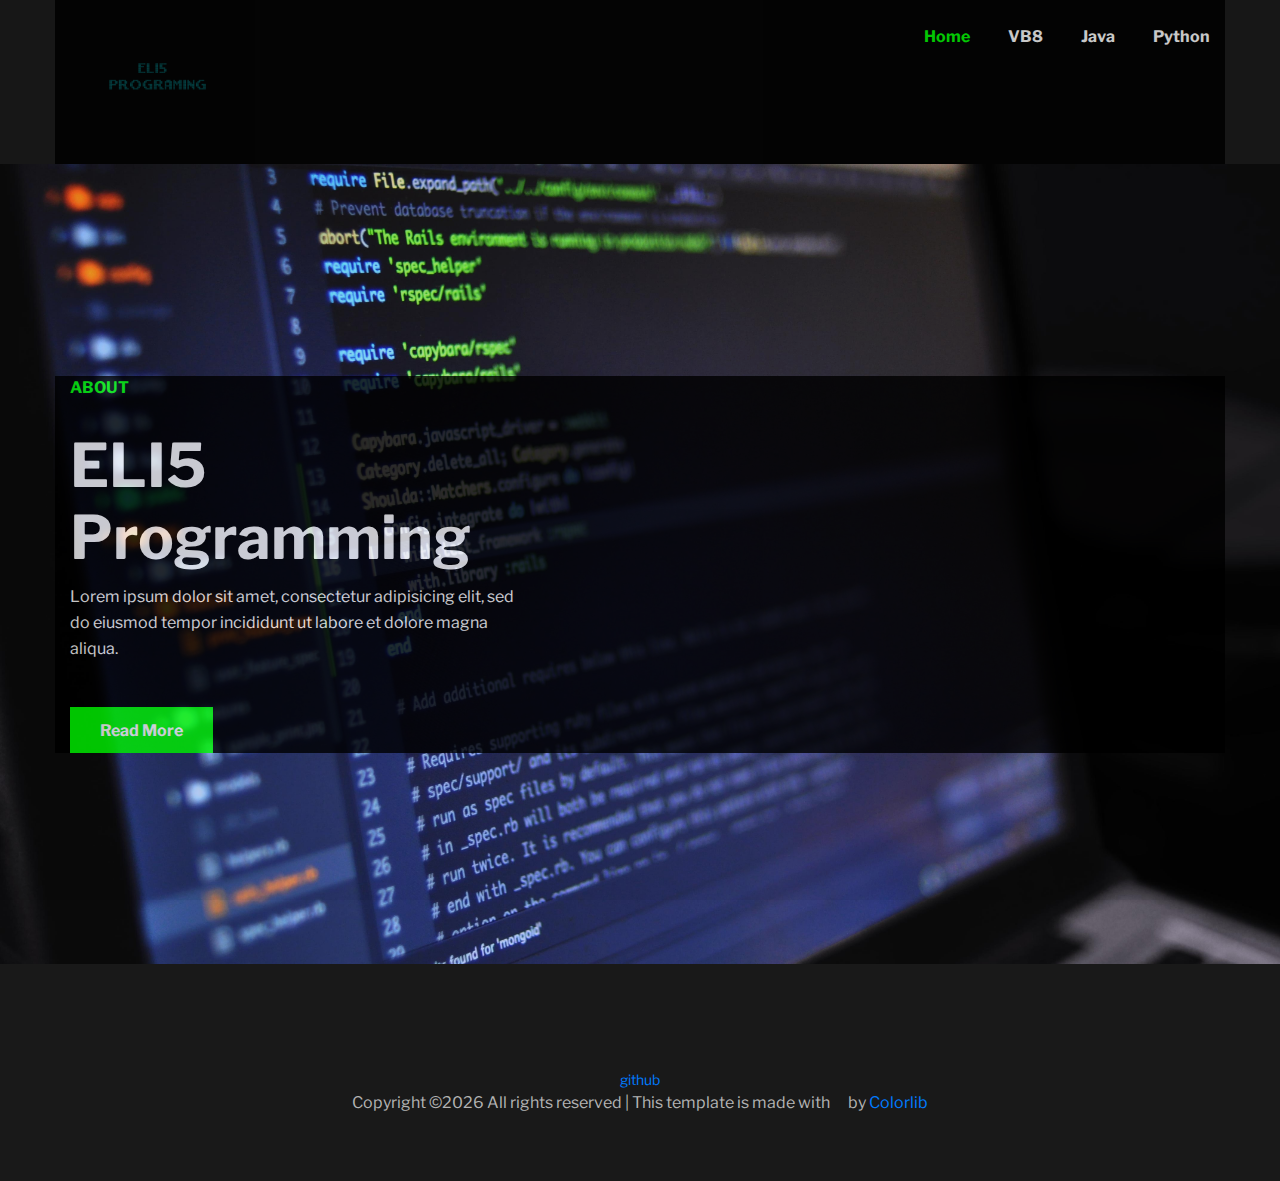
==== index.html @ 592e8115 "Removed extra code, adjusted text and styling..." ====
<!DOCTYPE html>
<html lang="zxx">

<head>
    <meta charset="UTF-8">
    <meta name="description" content="Hazze Template">
    <meta name="keywords" content="Hazze, unica, creative, html">
    <meta name="viewport" content="width=device-width, initial-scale=1.0">
    <meta http-equiv="X-UA-Compatible" content="ie=edge">
    <title>eli5programming | Home</title>

    <!-- Google Font -->
    <link href="https://fonts.googleapis.com/css?family=Libre+Franklin:400,500,600,700,800,900&display=swap"
        rel="stylesheet">

    <!-- Css Styles -->
    <link rel="stylesheet" href="css/bootstrap.min.css" type="text/css">
    <link rel="stylesheet" href="css/font-awesome.min.css" type="text/css">
    <link rel="stylesheet" href="css/themify-icons.css" type="text/css">
    <link rel="stylesheet" href="css/owl.carousel.min.css" type="text/css">
    <link rel="stylesheet" href="css/magnific-popup.css" type="text/css">
    <link rel="stylesheet" href="css/slicknav.min.css" type="text/css">
    <link rel="stylesheet" href="css/style.css" type="text/css">
</head>

<body>
    <!-- Page Preloder -->
    <div id="preloder">
        <div class="loader"></div>
    </div>

    <!-- Header Section Begin -->
    <header class="header-section">
        <div class="container">
            <div class="row">
                <div class="col-lg-2 col-md-2">
                    <div class="logo">
                        <a href="#">
                            <img src="images/logo.png" alt="">
                        </a>
                    </div>
                </div>
                <div class="col-lg-10 col-md-10">
                    <div class="main-menu mobile-menu">
                        <ul>
                            <li class="active"><a href="./index.html">Home</a></li>
                            <li><a href="#">VB8</a></li>
                            <li><a href="#">Java</a></li>
                            <li><a href="#">Python</a>
                            </li>
                        </ul>
                    </div>
                </div>
            </div>
            <div id="mobile-menu-wrap"></div>
        </div>
    </header>
    <!-- Header End -->

    <!-- Hero Section Begin -->
    <section class="hero-section set-bg" data-setbg="images/ruby.jpg">
        <div class="container">
            <div class="row">
                <div class="col-lg-5">
                    <div class="hs-text">
                        <span>About</span>
                        <h2>ELI5 Programming</h2>
                        <p>Lorem ipsum dolor sit amet, consectetur adipisicing elit, sed do eiusmod tempor incididunt ut
                            labore et dolore magna aliqua.</p>
                        <a href="https://github.com/AndrewGrim/eli5programming/blob/master/README.md" class="primary-btn">Read More</a>
                    </div>
                </div>
            </div>
        </div>
    </section>
    <!-- Hero Section End -->

    <!-- Footer Section Begin -->
    <section class="footer-section">
        
        <div class="copyright-text">
            <a href="https://www.github.com/AndrewGrim/eli5programming">github</a>
            <p>
                Copyright &copy;<script>document.write(new Date().getFullYear());</script> All rights reserved | This template is made with <i class="ti-heart" aria-hidden="true"></i> by <a href="https://colorlib.com" target="_blank">Colorlib</a>
            </p>
        </div>
    </section>
    <!-- Footer Section End -->

    <!-- Js Plugins -->
    <script src="js/jquery-3.3.1.min.js"></script>
    <script src="js/bootstrap.min.js"></script>
    <script src="js/jquery.magnific-popup.min.js"></script>
    <script src="js/mixitup.min.js"></script>
    <script src="js/jquery.slicknav.js"></script>
    <script src="js/owl.carousel.min.js"></script>
    <script src="js/main.js"></script>
</body>

</html>
---- css/themify-icons.css ----
@font-face {
	font-family: 'themify';
	src:url('../fonts/themify.eot?-fvbane');
	src:url('../fonts/themify.eot?#iefix-fvbane') format('embedded-opentype'),
		url('../fonts/themify.woff?-fvbane') format('woff'),
		url('../fonts/themify.ttf?-fvbane') format('truetype'),
		url('../fonts/themify.svg?-fvbane#themify') format('svg');
	font-weight: normal;
	font-style: normal;
}

[class^="ti-"], [class*=" ti-"] {
	font-family: 'themify';
	speak: none;
	font-style: normal;
	font-weight: normal;
	font-variant: normal;
	text-transform: none;
	line-height: 1;

	/* Better Font Rendering =========== */
	-webkit-font-smoothing: antialiased;
	-moz-osx-font-smoothing: grayscale;
}

.ti-wand:before {
	content: "\e600";
}
.ti-volume:before {
	content: "\e601";
}
.ti-user:before {
	content: "\e602";
}
.ti-unlock:before {
	content: "\e603";
}
.ti-unlink:before {
	content: "\e604";
}
.ti-trash:before {
	content: "\e605";
}
.ti-thought:before {
	content: "\e606";
}
.ti-target:before {
	content: "\e607";
}
.ti-tag:before {
	content: "\e608";
}
.ti-tablet:before {
	content: "\e609";
}
.ti-star:before {
	content: "\e60a";
}
.ti-spray:before {
	content: "\e60b";
}
.ti-signal:before {
	content: "\e60c";
}
.ti-shopping-cart:before {
	content: "\e60d";
}
.ti-shopping-cart-full:before {
	content: "\e60e";
}
.ti-settings:before {
	content: "\e60f";
}
.ti-search:before {
	content: "\e610";
}
.ti-zoom-in:before {
	content: "\e611";
}
.ti-zoom-out:before {
	content: "\e612";
}
.ti-cut:before {
	content: "\e613";
}
.ti-ruler:before {
	content: "\e614";
}
.ti-ruler-pencil:before {
	content: "\e615";
}
.ti-ruler-alt:before {
	content: "\e616";
}
.ti-bookmark:before {
	content: "\e617";
}
.ti-bookmark-alt:before {
	content: "\e618";
}
.ti-reload:before {
	content: "\e619";
}
.ti-plus:before {
	content: "\e61a";
}
.ti-pin:before {
	content: "\e61b";
}
.ti-pencil:before {
	content: "\e61c";
}
.ti-pencil-alt:before {
	content: "\e61d";
}
.ti-paint-roller:before {
	content: "\e61e";
}
.ti-paint-bucket:before {
	content: "\e61f";
}
.ti-na:before {
	content: "\e620";
}
.ti-mobile:before {
	content: "\e621";
}
.ti-minus:before {
	content: "\e622";
}
.ti-medall:before {
	content: "\e623";
}
.ti-medall-alt:before {
	content: "\e624";
}
.ti-marker:before {
	content: "\e625";
}
.ti-marker-alt:before {
	content: "\e626";
}
.ti-arrow-up:before {
	content: "\e627";
}
.ti-arrow-right:before {
	content: "\e628";
}
.ti-arrow-left:before {
	content: "\e629";
}
.ti-arrow-down:before {
	content: "\e62a";
}
.ti-lock:before {
	content: "\e62b";
}
.ti-location-arrow:before {
	content: "\e62c";
}
.ti-link:before {
	content: "\e62d";
}
.ti-layout:before {
	content: "\e62e";
}
.ti-layers:before {
	content: "\e62f";
}
.ti-layers-alt:before {
	content: "\e630";
}
.ti-key:before {
	content: "\e631";
}
.ti-import:before {
	content: "\e632";
}
.ti-image:before {
	content: "\e633";
}
.ti-heart:before {
	content: "\e634";
}
.ti-heart-broken:before {
	content: "\e635";
}
.ti-hand-stop:before {
	content: "\e636";
}
.ti-hand-open:before {
	content: "\e637";
}
.ti-hand-drag:before {
	content: "\e638";
}
.ti-folder:before {
	content: "\e639";
}
.ti-flag:before {
	content: "\e63a";
}
.ti-flag-alt:before {
	content: "\e63b";
}
.ti-flag-alt-2:before {
	content: "\e63c";
}
.ti-eye:before {
	content: "\e63d";
}
.ti-export:before {
	content: "\e63e";
}
.ti-exchange-vertical:before {
	content: "\e63f";
}
.ti-desktop:before {
	content: "\e640";
}
.ti-cup:before {
	content: "\e641";
}
.ti-crown:before {
	content: "\e642";
}
.ti-comments:before {
	content: "\e643";
}
.ti-comment:before {
	content: "\e644";
}
.ti-comment-alt:before {
	content: "\e645";
}
.ti-close:before {
	content: "\e646";
}
.ti-clip:before {
	content: "\e647";
}
.ti-angle-up:before {
	content: "\e648";
}
.ti-angle-right:before {
	content: "\e649";
}
.ti-angle-left:before {
	content: "\e64a";
}
.ti-angle-down:before {
	content: "\e64b";
}
.ti-check:before {
	content: "\e64c";
}
.ti-check-box:before {
	content: "\e64d";
}
.ti-camera:before {
	content: "\e64e";
}
.ti-announcement:before {
	content: "\e64f";
}
.ti-brush:before {
	content: "\e650";
}
.ti-briefcase:before {
	content: "\e651";
}
.ti-bolt:before {
	content: "\e652";
}
.ti-bolt-alt:before {
	content: "\e653";
}
.ti-blackboard:before {
	content: "\e654";
}
.ti-bag:before {
	content: "\e655";
}
.ti-move:before {
	content: "\e656";
}
.ti-arrows-vertical:before {
	content: "\e657";
}
.ti-arrows-horizontal:before {
	content: "\e658";
}
.ti-fullscreen:before {
	content: "\e659";
}
.ti-arrow-top-right:before {
	content: "\e65a";
}
.ti-arrow-top-left:before {
	content: "\e65b";
}
.ti-arrow-circle-up:before {
	content: "\e65c";
}
.ti-arrow-circle-right:before {
	content: "\e65d";
}
.ti-arrow-circle-left:before {
	content: "\e65e";
}
.ti-arrow-circle-down:before {
	content: "\e65f";
}
.ti-angle-double-up:before {
	content: "\e660";
}
.ti-angle-double-right:before {
	content: "\e661";
}
.ti-angle-double-left:before {
	content: "\e662";
}
.ti-angle-double-down:before {
	content: "\e663";
}
.ti-zip:before {
	content: "\e664";
}
.ti-world:before {
	content: "\e665";
}
.ti-wheelchair:before {
	content: "\e666";
}
.ti-view-list:before {
	content: "\e667";
}
.ti-view-list-alt:before {
	content: "\e668";
}
.ti-view-grid:before {
	content: "\e669";
}
.ti-uppercase:before {
	content: "\e66a";
}
.ti-upload:before {
	content: "\e66b";
}
.ti-underline:before {
	content: "\e66c";
}
.ti-truck:before {
	content: "\e66d";
}
.ti-timer:before {
	content: "\e66e";
}
.ti-ticket:before {
	content: "\e66f";
}
.ti-thumb-up:before {
	content: "\e670";
}
.ti-thumb-down:before {
	content: "\e671";
}
.ti-text:before {
	content: "\e672";
}
.ti-stats-up:before {
	content: "\e673";
}
.ti-stats-down:before {
	content: "\e674";
}
.ti-split-v:before {
	content: "\e675";
}
.ti-split-h:before {
	content: "\e676";
}
.ti-smallcap:before {
	content: "\e677";
}
.ti-shine:before {
	content: "\e678";
}
.ti-shift-right:before {
	content: "\e679";
}
.ti-shift-left:before {
	content: "\e67a";
}
.ti-shield:before {
	content: "\e67b";
}
.ti-notepad:before {
	content: "\e67c";
}
.ti-server:before {
	content: "\e67d";
}
.ti-quote-right:before {
	content: "\e67e";
}
.ti-quote-left:before {
	content: "\e67f";
}
.ti-pulse:before {
	content: "\e680";
}
.ti-printer:before {
	content: "\e681";
}
.ti-power-off:before {
	content: "\e682";
}
.ti-plug:before {
	content: "\e683";
}
.ti-pie-chart:before {
	content: "\e684";
}
.ti-paragraph:before {
	content: "\e685";
}
.ti-panel:before {
	content: "\e686";
}
.ti-package:before {
	content: "\e687";
}
.ti-music:before {
	content: "\e688";
}
.ti-music-alt:before {
	content: "\e689";
}
.ti-mouse:before {
	content: "\e68a";
}
.ti-mouse-alt:before {
	content: "\e68b";
}
.ti-money:before {
	content: "\e68c";
}
.ti-microphone:before {
	content: "\e68d";
}
.ti-menu:before {
	content: "\e68e";
}
.ti-menu-alt:before {
	content: "\e68f";
}
.ti-map:before {
	content: "\e690";
}
.ti-map-alt:before {
	content: "\e691";
}
.ti-loop:before {
	content: "\e692";
}
.ti-location-pin:before {
	content: "\e693";
}
.ti-list:before {
	content: "\e694";
}
.ti-light-bulb:before {
	content: "\e695";
}
.ti-Italic:before {
	content: "\e696";
}
.ti-info:before {
	content: "\e697";
}
.ti-infinite:before {
	content: "\e698";
}
.ti-id-badge:before {
	content: "\e699";
}
.ti-hummer:before {
	content: "\e69a";
}
.ti-home:before {
	content: "\e69b";
}
.ti-help:before {
	content: "\e69c";
}
.ti-headphone:before {
	content: "\e69d";
}
.ti-harddrives:before {
	content: "\e69e";
}
.ti-harddrive:before {
	content: "\e69f";
}
.ti-gift:before {
	content: "\e6a0";
}
.ti-game:before {
	content: "\e6a1";
}
.ti-filter:before {
	content: "\e6a2";
}
.ti-files:before {
	content: "\e6a3";
}
.ti-file:before {
	content: "\e6a4";
}
.ti-eraser:before {
	content: "\e6a5";
}
.ti-envelope:before {
	content: "\e6a6";
}
.ti-download:before {
	content: "\e6a7";
}
.ti-direction:before {
	content: "\e6a8";
}
.ti-direction-alt:before {
	content: "\e6a9";
}
.ti-dashboard:before {
	content: "\e6aa";
}
.ti-control-stop:before {
	content: "\e6ab";
}
.ti-control-shuffle:before {
	content: "\e6ac";
}
.ti-control-play:before {
	content: "\e6ad";
}
.ti-control-pause:before {
	content: "\e6ae";
}
.ti-control-forward:before {
	content: "\e6af";
}
.ti-control-backward:before {
	content: "\e6b0";
}
.ti-cloud:before {
	content: "\e6b1";
}
.ti-cloud-up:before {
	content: "\e6b2";
}
.ti-cloud-down:before {
	content: "\e6b3";
}
.ti-clipboard:before {
	content: "\e6b4";
}
.ti-car:before {
	content: "\e6b5";
}
.ti-calendar:before {
	content: "\e6b6";
}
.ti-book:before {
	content: "\e6b7";
}
.ti-bell:before {
	content: "\e6b8";
}
.ti-basketball:before {
	content: "\e6b9";
}
.ti-bar-chart:before {
	content: "\e6ba";
}
.ti-bar-chart-alt:before {
	content: "\e6bb";
}
.ti-back-right:before {
	content: "\e6bc";
}
.ti-back-left:before {
	content: "\e6bd";
}
.ti-arrows-corner:before {
	content: "\e6be";
}
.ti-archive:before {
	content: "\e6bf";
}
.ti-anchor:before {
	content: "\e6c0";
}
.ti-align-right:before {
	content: "\e6c1";
}
.ti-align-left:before {
	content: "\e6c2";
}
.ti-align-justify:before {
	content: "\e6c3";
}
.ti-align-center:before {
	content: "\e6c4";
}
.ti-alert:before {
	content: "\e6c5";
}
.ti-alarm-clock:before {
	content: "\e6c6";
}
.ti-agenda:before {
	content: "\e6c7";
}
.ti-write:before {
	content: "\e6c8";
}
.ti-window:before {
	content: "\e6c9";
}
.ti-widgetized:before {
	content: "\e6ca";
}
.ti-widget:before {
	content: "\e6cb";
}
.ti-widget-alt:before {
	content: "\e6cc";
}
.ti-wallet:before {
	content: "\e6cd";
}
.ti-video-clapper:before {
	content: "\e6ce";
}
.ti-video-camera:before {
	content: "\e6cf";
}
.ti-vector:before {
	content: "\e6d0";
}
.ti-themify-logo:before {
	content: "\e6d1";
}
.ti-themify-favicon:before {
	content: "\e6d2";
}
.ti-themify-favicon-alt:before {
	content: "\e6d3";
}
.ti-support:before {
	content: "\e6d4";
}
.ti-stamp:before {
	content: "\e6d5";
}
.ti-split-v-alt:before {
	content: "\e6d6";
}
.ti-slice:before {
	content: "\e6d7";
}
.ti-shortcode:before {
	content: "\e6d8";
}
.ti-shift-right-alt:before {
	content: "\e6d9";
}
.ti-shift-left-alt:before {
	content: "\e6da";
}
.ti-ruler-alt-2:before {
	content: "\e6db";
}
.ti-receipt:before {
	content: "\e6dc";
}
.ti-pin2:before {
	content: "\e6dd";
}
.ti-pin-alt:before {
	content: "\e6de";
}
.ti-pencil-alt2:before {
	content: "\e6df";
}
.ti-palette:before {
	content: "\e6e0";
}
.ti-more:before {
	content: "\e6e1";
}
.ti-more-alt:before {
	content: "\e6e2";
}
.ti-microphone-alt:before {
	content: "\e6e3";
}
.ti-magnet:before {
	content: "\e6e4";
}
.ti-line-double:before {
	content: "\e6e5";
}
.ti-line-dotted:before {
	content: "\e6e6";
}
.ti-line-dashed:before {
	content: "\e6e7";
}
.ti-layout-width-full:before {
	content: "\e6e8";
}
.ti-layout-width-default:before {
	content: "\e6e9";
}
.ti-layout-width-default-alt:before {
	content: "\e6ea";
}
.ti-layout-tab:before {
	content: "\e6eb";
}
.ti-layout-tab-window:before {
	content: "\e6ec";
}
.ti-layout-tab-v:before {
	content: "\e6ed";
}
.ti-layout-tab-min:before {
	content: "\e6ee";
}
.ti-layout-slider:before {
	content: "\e6ef";
}
.ti-layout-slider-alt:before {
	content: "\e6f0";
}
.ti-layout-sidebar-right:before {
	content: "\e6f1";
}
.ti-layout-sidebar-none:before {
	content: "\e6f2";
}
.ti-layout-sidebar-left:before {
	content: "\e6f3";
}
.ti-layout-placeholder:before {
	content: "\e6f4";
}
.ti-layout-menu:before {
	content: "\e6f5";
}
.ti-layout-menu-v:before {
	content: "\e6f6";
}
.ti-layout-menu-separated:before {
	content: "\e6f7";
}
.ti-layout-menu-full:before {
	content: "\e6f8";
}
.ti-layout-media-right-alt:before {
	content: "\e6f9";
}
.ti-layout-media-right:before {
	content: "\e6fa";
}
.ti-layout-media-overlay:before {
	content: "\e6fb";
}
.ti-layout-media-overlay-alt:before {
	content: "\e6fc";
}
.ti-layout-media-overlay-alt-2:before {
	content: "\e6fd";
}
.ti-layout-media-left-alt:before {
	content: "\e6fe";
}
.ti-layout-media-left:before {
	content: "\e6ff";
}
.ti-layout-media-center-alt:before {
	content: "\e700";
}
.ti-layout-media-center:before {
	content: "\e701";
}
.ti-layout-list-thumb:before {
	content: "\e702";
}
.ti-layout-list-thumb-alt:before {
	content: "\e703";
}
.ti-layout-list-post:before {
	content: "\e704";
}
.ti-layout-list-large-image:before {
	content: "\e705";
}
.ti-layout-line-solid:before {
	content: "\e706";
}
.ti-layout-grid4:before {
	content: "\e707";
}
.ti-layout-grid3:before {
	content: "\e708";
}
.ti-layout-grid2:before {
	content: "\e709";
}
.ti-layout-grid2-thumb:before {
	content: "\e70a";
}
.ti-layout-cta-right:before {
	content: "\e70b";
}
.ti-layout-cta-left:before {
	content: "\e70c";
}
.ti-layout-cta-center:before {
	content: "\e70d";
}
.ti-layout-cta-btn-right:before {
	content: "\e70e";
}
.ti-layout-cta-btn-left:before {
	content: "\e70f";
}
.ti-layout-column4:before {
	content: "\e710";
}
.ti-layout-column3:before {
	content: "\e711";
}
.ti-layout-column2:before {
	content: "\e712";
}
.ti-layout-accordion-separated:before {
	content: "\e713";
}
.ti-layout-accordion-merged:before {
	content: "\e714";
}
.ti-layout-accordion-list:before {
	content: "\e715";
}
.ti-ink-pen:before {
	content: "\e716";
}
.ti-info-alt:before {
	content: "\e717";
}
.ti-help-alt:before {
	content: "\e718";
}
.ti-headphone-alt:before {
	content: "\e719";
}
.ti-hand-point-up:before {
	content: "\e71a";
}
.ti-hand-point-right:before {
	content: "\e71b";
}
.ti-hand-point-left:before {
	content: "\e71c";
}
.ti-hand-point-down:before {
	content: "\e71d";
}
.ti-gallery:before {
	content: "\e71e";
}
.ti-face-smile:before {
	content: "\e71f";
}
.ti-face-sad:before {
	content: "\e720";
}
.ti-credit-card:before {
	content: "\e721";
}
.ti-control-skip-forward:before {
	content: "\e722";
}
.ti-control-skip-backward:before {
	content: "\e723";
}
.ti-control-record:before {
	content: "\e724";
}
.ti-control-eject:before {
	content: "\e725";
}
.ti-comments-smiley:before {
	content: "\e726";
}
.ti-brush-alt:before {
	content: "\e727";
}
.ti-youtube:before {
	content: "\e728";
}
.ti-vimeo:before {
	content: "\e729";
}
.ti-twitter:before {
	content: "\e72a";
}
.ti-time:before {
	content: "\e72b";
}
.ti-tumblr:before {
	content: "\e72c";
}
.ti-skype:before {
	content: "\e72d";
}
.ti-share:before {
	content: "\e72e";
}
.ti-share-alt:before {
	content: "\e72f";
}
.ti-rocket:before {
	content: "\e730";
}
.ti-pinterest:before {
	content: "\e731";
}
.ti-new-window:before {
	content: "\e732";
}
.ti-microsoft:before {
	content: "\e733";
}
.ti-list-ol:before {
	content: "\e734";
}
.ti-linkedin:before {
	content: "\e735";
}
.ti-layout-sidebar-2:before {
	content: "\e736";
}
.ti-layout-grid4-alt:before {
	content: "\e737";
}
.ti-layout-grid3-alt:before {
	content: "\e738";
}
.ti-layout-grid2-alt:before {
	content: "\e739";
}
.ti-layout-column4-alt:before {
	content: "\e73a";
}
.ti-layout-column3-alt:before {
	content: "\e73b";
}
.ti-layout-column2-alt:before {
	content: "\e73c";
}
.ti-instagram:before {
	content: "\e73d";
}
.ti-google:before {
	content: "\e73e";
}
.ti-github:before {
	content: "\e73f";
}
.ti-flickr:before {
	content: "\e740";
}
.ti-facebook:before {
	content: "\e741";
}
.ti-dropbox:before {
	content: "\e742";
}
.ti-dribbble:before {
	content: "\e743";
}
.ti-apple:before {
	content: "\e744";
}
.ti-android:before {
	content: "\e745";
}
.ti-save:before {
	content: "\e746";
}
.ti-save-alt:before {
	content: "\e747";
}
.ti-yahoo:before {
	content: "\e748";
}
.ti-wordpress:before {
	content: "\e749";
}
.ti-vimeo-alt:before {
	content: "\e74a";
}
.ti-twitter-alt:before {
	content: "\e74b";
}
.ti-tumblr-alt:before {
	content: "\e74c";
}
.ti-trello:before {
	content: "\e74d";
}
.ti-stack-overflow:before {
	content: "\e74e";
}
.ti-soundcloud:before {
	content: "\e74f";
}
.ti-sharethis:before {
	content: "\e750";
}
.ti-sharethis-alt:before {
	content: "\e751";
}
.ti-reddit:before {
	content: "\e752";
}
.ti-pinterest-alt:before {
	content: "\e753";
}
.ti-microsoft-alt:before {
	content: "\e754";
}
.ti-linux:before {
	content: "\e755";
}
.ti-jsfiddle:before {
	content: "\e756";
}
.ti-joomla:before {
	content: "\e757";
}
.ti-html5:before {
	content: "\e758";
}
.ti-flickr-alt:before {
	content: "\e759";
}
.ti-email:before {
	content: "\e75a";
}
.ti-drupal:before {
	content: "\e75b";
}
.ti-dropbox-alt:before {
	content: "\e75c";
}
.ti-css3:before {
	content: "\e75d";
}
.ti-rss:before {
	content: "\e75e";
}
.ti-rss-alt:before {
	content: "\e75f";
}
---- css/style.css ----
/******************************************************************
  Template Name: Hazze
  Description: Manup Fashion HTML Template
  Author: Colorlib
  Author URI: http://colorlib.com
  Version: 1.0
  Created: Colorlib
******************************************************************/

/*------------------------------------------------------------------
[Table of contents]

1.  Template default CSS
	1.1	Variables
	1.2	Mixins
	1.3	Flexbox
	1.4	Reset
2.  Helper Css
3.  Header Section
4.  Hero Section
5.  Services Section
6.  Portfolio Section
7.  Tetimonial Section
8.  Member Section
9.  Contact
10.  Footer Style

-------------------------------------------------------------------*/

/*----------------------------------------*/

/* Template default CSS
/*----------------------------------------*/

html,
body {
	height: 100%;
	font-family: "Libre Franklin", sans-serif;
	-webkit-font-smoothing: antialiased;
	font-smoothing: antialiased;
}

h1,
h2,
h3,
h4,
h5,
h6 {
	margin: 0;
	color: #111111;
	font-weight: 400;
	font-family: "Libre Franklin", sans-serif;
}

h1 {
	font-size: 70px;
}

h2 {
	font-size: 36px;
}

h3 {
	font-size: 30px;
}

h4 {
	font-size: 24px;
}

h5 {
	font-size: 18px;
}

h6 {
	font-size: 16px;
}

p {
	font-size: 16px;
	font-family: "Libre Franklin", sans-serif;
	color: #b3b3b3;
	font-weight: 400;
	line-height: 26px;
	margin: 0 0 15px 0;
}

img {
	max-width: 100%;
}

input:focus,
select:focus,
button:focus,
textarea:focus {
	outline: none;
}

a:hover,
a:focus {
	text-decoration: none;
	outline: none;
	color: #fff;
}

ul,
ol {
	padding: 0;
	margin: 0;
}

/*---------------------
  Helper CSS
-----------------------*/

.section-title {
	text-align: center;
	margin-bottom: 60px;
}

.section-title span {
	color: #00ff00;
	font-size: 14px;
	font-weight: 700;
	text-transform: uppercase;
	letter-spacing: 2px;
}

.section-title h2 {
	font-size: 45px;
	color: #ffffff;
	font-weight: 700;
	margin-top: 14px;
}

.set-bg {
	background-repeat: no-repeat;
	background-size: cover;
	background-position: top center;
}

.spad {
	padding-top: 100px;
	padding-bottom: 100px;
}

.spad-2 {
	padding-top: 50px;
	padding-bottom: 70px;
}

.text-white h1,
.text-white h2,
.text-white h3,
.text-white h4,
.text-white h5,
.text-white h6,
.text-white p,
.text-white span,
.text-white li,
.text-white a {
	color: #fff;
}

/* buttons */

.primary-btn {
	font-size: 16px;
	color: #ffffff;
	background: #00ff00;
	display: inline-block;
	font-weight: 700;
	padding: 12px 30px 10px;
}

.site-btn {
	font-size: 16px;
	color: #ffffff;
	font-weight: 700;
	padding: 10px 34px;
	display: inline-block;
	background: #00ff00;
	border: 1px solid #00ff00;
}

/* Preloder */

#preloder {
	position: fixed;
	width: 100%;
	height: 100%;
	top: 0;
	left: 0;
	z-index: 999999;
	background: #000;
}

.loader {
	width: 40px;
	height: 40px;
	position: absolute;
	top: 50%;
	left: 50%;
	margin-top: -13px;
	margin-left: -13px;
	border-radius: 60px;
	animation: loader 0.8s linear infinite;
	-webkit-animation: loader 0.8s linear infinite;
}

@keyframes loader {
	0% {
		-webkit-transform: rotate(0deg);
		transform: rotate(0deg);
		border: 4px solid #f44336;
		border-left-color: transparent;
	}
	50% {
		-webkit-transform: rotate(180deg);
		transform: rotate(180deg);
		border: 4px solid #673ab7;
		border-left-color: transparent;
	}
	100% {
		-webkit-transform: rotate(360deg);
		transform: rotate(360deg);
		border: 4px solid #f44336;
		border-left-color: transparent;
	}
}

@-webkit-keyframes loader {
	0% {
		-webkit-transform: rotate(0deg);
		border: 4px solid #f44336;
		border-left-color: transparent;
	}
	50% {
		-webkit-transform: rotate(180deg);
		border: 4px solid #673ab7;
		border-left-color: transparent;
	}
	100% {
		-webkit-transform: rotate(360deg);
		border: 4px solid #f44336;
		border-left-color: transparent;
	}
}

/*---------------------
  Header
-----------------------*/

.header-section {
	background: #191919;
}

.logo {
	padding: 24px 0 30px;
}

.logo a {
	display: inline-block;
}

.main-menu {
	text-align: right;
}

.main-menu ul li {
	display: inline-block;
	list-style: none;
	margin-left: 35px;
	position: relative;
}

.main-menu ul li .dropdown {
	position: absolute;
	width: 180px;
	background: #ffffff;
	z-index: 99;
	left: 0;
	top: 90px;
	opacity: 0;
	visibility: hidden;
	-webkit-transition: all 0.3s;
	-o-transition: all 0.3s;
	transition: all 0.3s;
}

.main-menu ul li .dropdown li {
	display: block;
	margin-right: 0;
	text-align: left;
	margin-left: 0;
}

.main-menu ul li .dropdown li a {
	padding: 8px 20px;
	display: block;
	-webkit-transition: all 0.3s;
	-o-transition: all 0.3s;
	transition: all 0.3s;
	text-transform: capitalize;
	color: #191919;
}

.main-menu ul li .dropdown li a:hover {
	color: #00ff00;
}

.main-menu ul li.active a {
	color: #00ff00;
}

.main-menu ul li:hover>a {
	color: #00ff00;
}

.main-menu ul li:hover .dropdown {
	opacity: 1;
	visibility: visible;
	top: 70px;
}

.main-menu ul li a {
	font-size: 16px;
	color: #ffffff;
	font-weight: 700;
	display: inline-block;
	padding: 25px 0 30px;
	-webkit-transition: all 0.3s;
	-o-transition: all 0.3s;
	transition: all 0.3s;
}

.slicknav_menu {
	display: none;
}

/*---------------------
  Hero
-----------------------*/

.hero-section {
	height: 800px;
	display: -webkit-box;
	display: -ms-flexbox;
	display: flex;
	-webkit-box-align: center;
	-ms-flex-align: center;
	align-items: center;

}


.container {
	opacity: 0.8;
	background-color: #000000;
}

.hs-text span {
	color: #00ff00;
	font-size: 16px;
	font-weight: 700;
	text-transform: uppercase;
}

.hs-text h2 {
	color: #ffffff;
	font-size: 60px;
	font-weight: 700;
	margin-top: 30px;
	margin-bottom: 10px;
}

.hs-text p {
	color: #ffffff;
	margin-bottom: 45px;
}

/*---------------------
  About Us Section
-----------------------*/

.about-us-section {
	background: #191919;
}

.as-pic img {
	min-width: 100%;
}

.as-text {
	padding-top: 30px;
	padding-left: 20px;
}

.as-text.ap-text {
	padding-top: 14px;
}

.as-text .section-title {
	text-align: left;
	margin-bottom: 15px;
}

.as-text p {
	color: #b3b3b3;
}

.as-text p.f-para {
	margin-bottom: 10px;
}

.as-text p.s-para {
	margin-bottom: 37px;
}

.as-text .about-counter .ac-item {
	float: left;
	margin-right: 48px;
	position: relative;
}

.as-text .about-counter .ac-item:after {
	position: absolute;
	right: -20px;
	top: 8px;
	height: 65px;
	width: 1px;
	background: #393939;
	content: "";
}

.as-text .about-counter .ac-item:last-child {
	margin-right: 0;
	padding-right: 0;
}

.as-text .about-counter .ac-item:last-child:after {
	display: none;
}

.as-text .about-counter .ac-item h2 {
	color: #ffffff;
	font-weight: 700;
	margin-bottom: 10px;
}

.as-text .about-counter .ac-item p {
	text-transform: uppercase;
	letter-spacing: 2px;
	margin-bottom: 0;
}

/*---------------------
  Services Section
-----------------------*/

.services-section {
	background: #191919;
	padding-top: 0;
	padding-bottom: 80px;
}

.service-item {
	text-align: center;
	background: #222222;
	padding: 46px 50px 0;
	height: 325px;
	-webkit-transition: all 0.3s;
	-o-transition: all 0.3s;
	transition: all 0.3s;
	margin-bottom: 30px;
}

.service-item:hover {
	border-bottom: 3px solid #00ff00;
}

.service-item h4 {
	font-size: 22px;
	color: #ffffff;
	font-weight: 700;
	margin-top: 33px;
	margin-bottom: 25px;
}

/*---------------------
  Portfolio Section
-----------------------*/

.portfolio-section {
	background: #222222;
	padding-bottom: 0;
}

.portfolio-section .section-title {
	margin-bottom: 100px;
}

.portfolio-item {
	height: 393px;
	margin-left: -15px;
	margin-right: -15px;
	display: -webkit-box;
	display: -ms-flexbox;
	display: flex;
	-webkit-box-align: center;
	-ms-flex-align: center;
	align-items: center;
	-webkit-box-pack: center;
	-ms-flex-pack: center;
	justify-content: center;
	position: relative;
	z-index: 1;
}

.portfolio-item:hover:after {
	opacity: 1;
}

.portfolio-item:hover .pi-hover a.chain-icon {
	opacity: 1;
	visibility: visible;
	left: 0;
}

.portfolio-item:hover .pi-hover a.search-icon {
	opacity: 1;
	visibility: visible;
	right: 0;
}

.portfolio-item:after {
	position: absolute;
	left: 0;
	top: 0;
	width: 100%;
	height: 100%;
	background: rgba(0, 0, 0, 0.1);
	content: "";
	opacity: 0;
	-webkit-transition: all 0.3s;
	-o-transition: all 0.3s;
	transition: all 0.3s;
	z-index: -1;
}

.portfolio-item.large-item {
	height: 786px;
}

.portfolio-item .pi-hover a {
	display: inline-block;
	width: 66px;
	height: 66px;
	background: #00ff00;
	border-radius: 50%;
	text-align: center;
	font-size: 26px;
	color: #ffffff;
	line-height: 66px;
	margin-right: 15px;
}

.portfolio-item .pi-hover a:last-child {
	margin-right: 0;
}

.portfolio-item .pi-hover a.chain-icon {
	-webkit-transition: all 0.3s ease-out;
	-o-transition: all 0.3s ease-out;
	transition: all 0.3s ease-out;
	visibility: hidden;
	opacity: 0;
	position: relative;
	left: -20px;
}

.portfolio-item .pi-hover a.search-icon {
	-webkit-transition: all 0.3s ease-out;
	-o-transition: all 0.3s ease-out;
	transition: all 0.3s ease-out;
	visibility: hidden;
	opacity: 0;
	position: relative;
	right: -20px;
}

/*---------------------
  Counter Section
-----------------------*/

.counter-section {
	background: #191919;
	padding-top: 755px;
	margin-top: -640px;
	padding-bottom: 70px;
}

.counter-text {
	margin-bottom: 40px;
}

.counter-text .section-title {
	text-align: left;
	margin-bottom: 50px;
}

.counter-item {
	margin-bottom: 30px;
	position: relative;
}

.counter-item .ci-number {
	font-size: 48px;
	color: #00ff00;
	font-weight: 700;
	line-height: 50px;
	position: absolute;
	left: 0;
	top: 0;
}

.counter-item .ci-text {
	padding-left: 170px;
}

.counter-item .ci-text h4 {
	font-size: 22px;
	color: #ffffff;
	font-weight: 700;
	margin-bottom: 12px;
}

/*---------------------
  Testimonial Section
-----------------------*/

.testimonial-section {
	background: #191919;
	padding-top: 0;
}

.testimonial-slider {
	margin-left: 0;
}

.testimonial-slider .col-lg-6 {
	max-width: 100%;
}

.testimonial-slider.owl-carousel .owl-dots {
	text-align: center;
	padding-top: 22px;
}

.testimonial-slider.owl-carousel .owl-dots button {
	height: 8px;
	width: 8px;
	background: rgba(255, 255, 255, 0.2);
	border-radius: 50%;
	margin-right: 10px;
}

.testimonial-slider.owl-carousel .owl-dots button:last-child {
	margin-right: 0;
}

.testimonial-slider.owl-carousel .owl-dots button.owl-dot.active {
	width: 27px;
	background: #00ff00;
	border-radius: 50px;
}

.testimonial-item {
	background: #222222;
	padding: 60px 20px 50px 40px;
}

.testimonial-item .ti-pic {
	float: left;
	margin-right: 35px;
}

.testimonial-item .ti-pic img {
	height: 128px;
	width: 128px;
	border-radius: 50%;
}

.testimonial-item .ti-text {
	overflow: hidden;
}

.testimonial-item .ti-text .ti-title {
	margin-bottom: 8px;
}

.testimonial-item .ti-text .ti-title h4 {
	font-size: 22px;
	color: #ffffff;
	font-weight: 700;
	margin-bottom: 4px;
}

.testimonial-item .ti-text .ti-title span {
	font-size: 12px;
	color: #00ff00;
	text-transform: uppercase;
	letter-spacing: 1px;
}

.testimonial-item .ti-text p {
	margin-bottom: 0;
}

/*---------------------
  Call To Section
-----------------------*/

.callto-section {
	padding: 80px 0;
}

.ctc-text {
	text-align: center;
}

.ctc-text h2 {
	font-size: 45px;
	color: #ffffff;
	font-weight: 700;
	margin-bottom: 20px;
}

.ctc-text p {
	color: #ffffff;
	margin-bottom: 45px;
}

.ctc-text .primary-btn.ctc-btn {
	background: #ffffff;
	color: #00ff00;
}

/*---------------------
  Member Section
-----------------------*/

.member-section {
	background: #191919;
	padding-bottom: 80px;
}

.member-section.ap-member {
	padding-top: 0;
}

.member-item {
	height: 435px;
	position: relative;
	margin-bottom: 30px;
}

.member-item:hover .mi-text {
	opacity: 1;
	-webkit-transform: scale(1);
	-ms-transform: scale(1);
	transform: scale(1);
}

.member-item .mi-text {
	text-align: center;
	background: #191919;
	position: absolute;
	left: 20px;
	top: 23px;
	width: calc(100% - 40px);
	height: calc(100% - 46px);
	padding: 50px 20px 60px 20px;
	opacity: 0;
	-webkit-transform: scale(0);
	-ms-transform: scale(0);
	transform: scale(0);
	-webkit-transition: all 0.5s ease-out;
	-o-transition: all 0.5s ease-out;
	transition: all 0.5s ease-out;
}

.member-item .mi-text p {
	margin-bottom: 32px;
}

.member-item .mi-text .mt-title {
	margin-bottom: 20px;
}

.member-item .mi-text .mt-title h4 {
	font-size: 22px;
	color: #ffffff;
	font-weight: 700;
	margin-bottom: 4px;
}

.member-item .mi-text .mt-title span {
	font-size: 12px;
	color: #00ff00;
	text-transform: uppercase;
	letter-spacing: 1px;
}

.member-item .mi-text .mt-social a {
	display: inline-block;
	font-size: 16px;
	color: #ffffff;
	width: 45px;
	height: 45px;
	line-height: 45px;
	text-align: center;
	background: #303030;
	border-radius: 50%;
	margin-right: 3px;
}

.member-item .mi-text .mt-social a:last-child {
	margin-right: 0;
}

/*---------------------
  Footer
-----------------------*/

.footer-section {
	background: #191919;
	padding-top: 80px;
	padding-bottom: 50px;
}

.footer-option {
	margin-bottom: 30px;
}

.footer-option .fo-logo {
	margin-bottom: 30px;
}

.footer-option .fo-logo a {
	display: inline-block;
}

.footer-option ul {
	margin-bottom: 12px;
}

.footer-option ul li {
	list-style: none;
	font-size: 16px;
	color: #b3b3b3;
	line-height: 30px;
}

.footer-option .fo-social a {
	display: inline-block;
	font-size: 16px;
	color: #ffffff;
	width: 41px;
	height: 41px;
	background: #303030;
	border-radius: 50%;
	text-align: center;
	line-height: 41px;
	-webkit-transition: all 0.3s;
	-o-transition: all 0.3s;
	transition: all 0.3s;
	margin-right: 3px;
}

.footer-option .fo-social a:hover {
	background: #00ff00;
}

.footer-widget {
	margin-bottom: 30px;
}

.footer-widget.fw-links {
	padding-left: 35px;
}

.footer-widget h5 {
	font-size: 20px;
	color: #ffffff;
	font-weight: 700;
	margin-bottom: 20px;
}

.footer-widget ul li {
	list-style: none;
}

.footer-widget ul li a {
	font-size: 16px;
	color: #b3b3b3;
	line-height: 36px;
}

.footer-widget p {
	margin-bottom: 18px;
}

.footer-widget .news-form input {
	font-size: 14px;
	height: 46px;
	color: #b3b3b3;
	border: 1px solid #707070;
	padding-left: 25px;
	background: #191919;
	width: 100%;
	margin-bottom: 10px;
}

.footer-widget .news-form input::-webkit-input-placeholder {
	color: #b3b3b3;
}

.footer-widget .news-form input::-moz-placeholder {
	color: #b3b3b3;
}

.footer-widget .news-form input:-ms-input-placeholder {
	color: #b3b3b3;
}

.footer-widget .news-form input::-ms-input-placeholder {
	color: #b3b3b3;
}

.footer-widget .news-form input::placeholder {
	color: #b3b3b3;
}

.footer-widget .news-form button {
	font-size: 16px;
	color: #ffffff;
	font-weight: 700;
	display: block;
	background: #00ff00;
	border: none;
	padding: 12px 0;
	width: 100%;
}

.footer-widget .insta-pic img {
	margin-right: 5px;
	width: calc(33.33% - 5px);
	float: left;
	margin-bottom: 5px;
}

.copyright-text {
	padding-top: 25px;
	color: #b3b3b3;
	text-align: center;
	font-size: 14px;
}

.copyright-text i {
	color: #00ff00;
}

.copyright-text a:hover {
	color: #00ff00;
}

/* ------------------------------ Other Pages Styles ------------------------------ */

/*---------------------
  Breadcrumb
-----------------------*/

.breadcrumb-section {
	background: #2a2a2a;
	padding: 50px 0;
}

.breadcrumb-section.bread-normal {
	border-bottom: 1px solid #191919;
}

.breadcrumb-option {
	line-height: 36px;
}

.breadcrumb-option a {
	display: inline-block;
	color: #b3b3b3;
	margin-right: 24px;
	position: relative;
}

.breadcrumb-option a::after {
	position: absolute;
	right: -15px;
	top: 16px;
	width: 6px;
	height: 6px;
	background: #5c5c5c;
	content: "";
	border-radius: 50%;
}

.breadcrumb-option span {
	color: #5c5c5c;
}

.breadcrumb-text {
	text-align: right;
}

.breadcrumb-text h3 {
	color: #ffffff;
	font-weight: 700;
}

/*---------------------
  Blog Section
-----------------------*/

.blog-section {
	background: #222222;
}

.blog-section.latest-blog {
	padding-bottom: 80px;
}

.blog-section .blog-btn {
	padding-top: 30px;
}

.blog-section .blog-btn .primary-btn {
	background: #ffffff;
	border: 2px solid #00ff00;
}

.blog-item {
	background: #191919;
	margin-bottom: 30px;
	height: 390px;
}

.blog-item.solid-bg {
	background: #00ff00;
	padding: 55px 45px 55px 65px;
}

.blog-item.solid-bg .bi-text {
	padding: 0;
}

.blog-item.solid-bg .bi-text ul li {
	color: #ffffff;
}

.blog-item.solid-bg .bi-text h4 {
	margin-bottom: 12px;
}

.blog-item.solid-bg .bi-text p {
	color: #ffffff;
	margin-bottom: 20px;
}

.blog-item.solid-bg .bi-text .bt-author .ba-text h5 {
	color: #ffffff;
}

.blog-item.solid-bg .bi-text .bt-author .ba-text span {
	color: #ffffff;
}

.blog-item .bi-pic {
	height: 390px;
}

.blog-item .bi-text {
	padding-top: 46px;
	padding-right: 20px;
	padding-bottom: 38px;
}

.blog-item .bi-text ul {
	margin-bottom: 17px;
}

.blog-item .bi-text ul li {
	list-style: none;
	display: inline-block;
	color: #00ff00;
	font-size: 14px;
	margin-right: 8px;
}

.blog-item .bi-text ul li i {
	margin-right: 4px;
}

.blog-item .bi-text h4 {
	margin-bottom: 22px;
}

.blog-item .bi-text h4 a {
	color: #ffffff;
	font-weight: 700;
	line-height: 32px;
}

.blog-item .bi-text p {
	margin-bottom: 42px;
}

.blog-item .bi-text .bt-author .ba-pic {
	float: left;
	margin-right: 12px;
}

.blog-item .bi-text .bt-author .ba-pic img {
	height: 53px;
	width: 50px;
	border-radius: 50%;
}

.blog-item .bi-text .bt-author .ba-text {
	overflow: hidden;
	padding-top: 4px;
}

.blog-item .bi-text .bt-author .ba-text h5 {
	color: #ffffff;
	font-weight: 700;
	margin-bottom: 4px;
}

.blog-item .bi-text .bt-author .ba-text span {
	font-size: 12px;
	color: #00ff00;
	text-transform: uppercase;
	letter-spacing: 1px;
}

/*---------------------
  Blog Details Hero
-----------------------*/

.blog-hero-section {
	padding-top: 130px;
	padding-bottom: 120px;
}

.blog-hero-section .bh-text span {
	font-size: 14px;
	color: #ffffff;
	text-transform: uppercase;
	font-weight: 700;
	background: #00ff00;
	padding: 5px 26px;
}

.blog-hero-section .bh-text h2 {
	font-size: 60px;
	color: #ffffff;
	font-weight: 700;
	line-height: 72px;
	margin-top: 34px;
	margin-bottom: 16px;
}

.blog-hero-section .bh-text ul li {
	font-size: 14px;
	color: #ffffff;
	text-transform: uppercase;
	letter-spacing: 1px;
	margin-right: 45px;
	display: inline-block;
	list-style: none;
	position: relative;
}

.blog-hero-section .bh-text ul li:after {
	position: absolute;
	right: -24px;
	top: 4px;
	width: 1px;
	height: 15px;
	background: #585658;
	content: "";
}

.blog-hero-section .bh-text ul li:last-child {
	margin-right: 0;
}

.blog-hero-section .bh-text ul li:last-child:after {
	display: none;
}

/*---------------------
  Blog Details Section
-----------------------*/

.blog-details-section {
	background: #222222;
}

.bd-text .bd-title {
	margin-bottom: 65px;
}

.bd-text .bd-title p {
	line-height: 30px;
	font-size: 17px;
}

.bd-text .bd-pic {
	margin-bottom: 46px;
}

.bd-text .bd-pic img {
	min-width: 100%;
	margin-bottom: 20px;
}

.bd-text .bd-more-text {
	margin-bottom: 62px;
}

.bd-text .bd-more-text .bm-item {
	margin-bottom: 32px;
}

.bd-text .bd-more-text .bm-item h4 {
	color: #ffffff;
	font-weight: 700;
	margin-bottom: 20px;
}

.bd-text .bd-more-text .bm-item p {
	font-size: 17px;
	line-height: 30px;
}

.bd-text .bd-quote {
	background: #000000;
	padding: 40px 110px 30px 130px;
	position: relative;
	margin-bottom: 60px;
}

.bd-text .bd-quote img {
	position: absolute;
	left: 50px;
	top: 45px;
}

.bd-text .bd-quote p {
	font-size: 24px;
	line-height: 36px;
	margin-bottom: 22px;
}

.bd-text .bd-quote .quote-author h5 {
	color: #b3b3b3;
	margin-bottom: 4px;
}

.bd-text .bd-quote .quote-author span {
	color: #b3b3b3;
	font-size: 14px;
}

.bd-text .bd-last-para {
	margin-bottom: 90px;
}

.bd-text .bd-last-para p {
	font-size: 17px;
	line-height: 30px;
}

.bd-text .tag-share {
	border-top: 1px solid #363636;
	padding-top: 30px;
	overflow: hidden;
	margin-bottom: 70px;
}

.bd-text .tag-share .tags {
	float: left;
}

.bd-text .tag-share .tags a {
	display: inline-block;
	background: #363636;
	font-size: 10px;
	color: #ffffff;
	text-transform: uppercase;
	font-weight: 700;
	letter-spacing: 1px;
	padding: 5px 19px;
	margin-right: 6px;
	-webkit-transition: all 0.3s;
	-o-transition: all 0.3s;
	transition: all 0.3s;
}

.bd-text .tag-share .tags a:hover {
	background: #00ff00;
}

.bd-text .tag-share .social-share {
	text-align: right;
}

.bd-text .tag-share .social-share a {
	font-size: 16px;
	color: #b3b3b3;
	margin-left: 25px;
	-webkit-transition: all 0.3s;
	-o-transition: all 0.3s;
	transition: all 0.3s;
}

.bd-text .tag-share .social-share a:hover {
	color: #00ff00;
}

.bd-text .tag-share .social-share span {
	font-size: 16px;
	color: #b3b3b3;
}

.bd-text .blog-author {
	text-align: center;
	margin-bottom: 56px;
}

.bd-text .blog-author img {
	height: 117px;
	width: 117px;
	border-radius: 50%;
}

.bd-text .blog-author h5 {
	font-size: 20px;
	color: #ffffff;
	font-weight: 700;
	margin-top: 28px;
	margin-bottom: 12px;
}

.bd-text .blog-author p {
	font-size: 17px;
}

.bd-text .blog-author .bt-social a {
	display: inline-block;
	color: #b3b3b3;
	font-size: 14px;
	margin-right: 30px;
	-webkit-transition: all 0.3s;
	-o-transition: all 0.3s;
	transition: all 0.3s;
}

.bd-text .blog-author .bt-social a:hover {
	color: #00ff00;
}

.bd-text .blog-author .bt-social a:last-child {
	margin-right: 0;
}

.bd-text .leave-comment h2 {
	color: #ffffff;
	font-weight: 700;
	margin-bottom: 36px;
}

.comment-form input,
.contact-form input {
	height: 50px;
	width: 100%;
	border: none;
	font-size: 16px;
	color: #b3b3b3;
	padding-left: 20px;
	background: #393939;
	-webkit-transition: all 0.3s;
	-o-transition: all 0.3s;
	transition: all 0.3s;
	margin-bottom: 30px;
}

.comment-form input::-webkit-input-placeholder,
.contact-form input::-webkit-input-placeholder {
	color: #b3b3b3;
}

.comment-form input::-moz-placeholder,
.contact-form input::-moz-placeholder {
	color: #b3b3b3;
}

.comment-form input:-ms-input-placeholder,
.contact-form input:-ms-input-placeholder {
	color: #b3b3b3;
}

.comment-form input::-ms-input-placeholder,
.contact-form input::-ms-input-placeholder {
	color: #b3b3b3;
}

.comment-form input::placeholder,
.contact-form input::placeholder {
	color: #b3b3b3;
}

.comment-form input:focus,
.contact-form input:focus {
	background: #ffffff;
	color: #0d0a27;
}

.comment-form input:focus::-webkit-input-placeholder,
.contact-form input:focus::-webkit-input-placeholder {
	color: #0d0a27;
}

.comment-form input:focus::-moz-placeholder,
.contact-form input:focus::-moz-placeholder {
	color: #0d0a27;
}

.comment-form input:focus:-ms-input-placeholder,
.contact-form input:focus:-ms-input-placeholder {
	color: #0d0a27;
}

.comment-form input:focus::-ms-input-placeholder,
.contact-form input:focus::-ms-input-placeholder {
	color: #0d0a27;
}

.comment-form input:focus::placeholder,
.contact-form input:focus::placeholder {
	color: #0d0a27;
}

.comment-form textarea,
.contact-form textarea {
	width: 100%;
	border: none;
	font-size: 16px;
	color: #b3b3b3;
	padding-left: 20px;
	background: #393939;
	height: 110px;
	padding-top: 12px;
	resize: none;
	-webkit-transition: all 0.3s;
	-o-transition: all 0.3s;
	transition: all 0.3s;
	margin-bottom: 45px;
}

.comment-form textarea::-webkit-input-placeholder,
.contact-form textarea::-webkit-input-placeholder {
	color: #b3b3b3;
}

.comment-form textarea::-moz-placeholder,
.contact-form textarea::-moz-placeholder {
	color: #b3b3b3;
}

.comment-form textarea:-ms-input-placeholder,
.contact-form textarea:-ms-input-placeholder {
	color: #b3b3b3;
}

.comment-form textarea::-ms-input-placeholder,
.contact-form textarea::-ms-input-placeholder {
	color: #b3b3b3;
}

.comment-form textarea::placeholder,
.contact-form textarea::placeholder {
	color: #b3b3b3;
}

.comment-form textarea:focus,
.contact-form textarea:focus {
	background: #ffffff;
	color: #0d0a27;
}

.comment-form textarea:focus::-webkit-input-placeholder,
.contact-form textarea:focus::-webkit-input-placeholder {
	color: #0d0a27;
}

.comment-form textarea:focus::-moz-placeholder,
.contact-form textarea:focus::-moz-placeholder {
	color: #0d0a27;
}

.comment-form textarea:focus:-ms-input-placeholder,
.contact-form textarea:focus:-ms-input-placeholder {
	color: #0d0a27;
}

.comment-form textarea:focus::-ms-input-placeholder,
.contact-form textarea:focus::-ms-input-placeholder {
	color: #0d0a27;
}

.comment-form textarea:focus::placeholder,
.contact-form textarea:focus::placeholder {
	color: #0d0a27;
}

/*---------------------
  Recommend Section
-----------------------*/

.recommend-section {
	background: #222222;
	border-top: 1px solid #393939;
	padding-bottom: 80px;
}

.recommend-section .section-title h2 {
	margin-top: 0;
}

/*---------------------
  Gallery Section
-----------------------*/

.gallery-section {
	background: #222222;
	padding-bottom: 80px;
}

.gallery-section .gallery-controls {
	text-align: center;
	margin-bottom: 55px;
}

.gallery-section .gallery-controls ul li {
	list-style: none;
	display: inline-block;
	font-size: 14px;
	font-weight: 700;
	color: #ffffff;
	letter-spacing: 2px;
	text-transform: uppercase;
	margin-right: 55px;
	cursor: pointer;
}

.gallery-section .gallery-controls ul li.active {
	color: #00ff00;
}

.gallery-section .gallery-controls ul li:last-child {
	margin-right: 0;
}

.gallery-section .gs-item {
	margin-bottom: 30px;
}

.gallery-section .gs-item img {
	min-width: 100%;
}

/*---------------------
  Map
-----------------------*/

.map {
	height: 500px;
}

.map iframe {
	width: 100%;
}

/*---------------------
  Contact
-----------------------*/

.contact-section {
	background: #222222;
}

.contact-text h4 {
	color: #ffffff;
	font-weight: 700;
	margin-bottom: 45px;
}

.contact-text .ct-item {
	overflow: hidden;
	margin-bottom: 15px;
}

.contact-text .ct-item .ci-icon {
	width: 74px;
	height: 74px;
	text-align: center;
	line-height: 90px;
	border-radius: 50%;
	background: #393939;
	float: left;
	margin-right: 26px;
}

.contact-text .ct-item .ci-icon span {
	color: #00ff00;
	font-size: 30px;
}

.contact-text .ct-item .ci-text {
	overflow: hidden;
	margin-top: 8px;
}

.contact-text .ct-item .ci-text ul li {
	list-style: none;
	font-size: 18px;
	color: #ffffff;
}

.contact-text .ct-item .ci-text ul li span {
	display: block;
	color: #b3b3b3;
}

.contact-option h4 {
	color: #ffffff;
	font-weight: 700;
	margin-bottom: 45px;
}

/*-------------------------------- Respinsive Media Styles --------------------------------*/

@media only screen and (min-width: 1600px) {
	.portfolio-section .container {
		max-width: 1570px;
	}
}

@media only screen and (min-width: 1200px) {
	.container {
		max-width: 1170px;
	}
}

/* Medium Device: 1200px */

@media only screen and (min-width: 992px) and (max-width: 1199px) {
	.member-item .mi-text {
		padding: 30px 20px 60px 20px;
	}
	.blog-item .bi-text {
		padding-top: 20px;
		padding-right: 10px;
		padding-bottom: 30px;
	}
	.as-text .about-counter .ac-item {
		margin-right: 12px;
	}
	.as-text .about-counter .ac-item:after {
		right: -7px;
	}
}

@media only screen and (max-width: 991px) {
	.as-text {
		padding-left: 0;
	}
	.blog-item {
		height: auto;
	}
	.blog-item .bi-text {
		padding-left: 30px;
	}
	.footer-widget.fw-links {
		padding-left: 0;
	}
	.contact-option {
		padding-top: 30px;
	}
	.as-text.ap-text {
		padding-top: 30px;
	}
}

/* Large Mobile: 480px */

@media only screen and (max-width: 767px) {
	.main-menu {
		text-align: right;
		display: none;
	}
	.slicknav_btn {
		margin: 0;
		border-radius: 0;
		background-color: #666;
		position: absolute;
		right: 15px;
		top: 20px;
		display: inline-block;
		float: none;
	}
	.slicknav_nav {
		background: #666;
		display: block;
	}
	.slicknav_menu {
		display: block;
		background: transparent;
		padding: 0;
	}
	.header-section .container {
		position: relative;
	}
	.slicknav_nav .slicknav_row,
	.slicknav_nav a {
		padding: 8px 30px;
		margin: 0;
	}
	.slicknav_nav ul {
		margin: 0;
	}
	.slicknav_nav a:hover {
		border-radius: 0;
		background: #00ff00;
		color: #ffffff;
	}
	.slicknav_nav .slicknav_row:hover {
		border-radius: 0;
		background: #00ff00;
		color: #ffffff;
	}
	.breadcrumb-text {
		text-align: left;
	}
	.counter-item .ci-number {
		position: relative;
		margin-bottom: 15px;
	}
	.counter-item .ci-text {
		padding-left: 0;
	}
	.as-text .about-counter .ac-item {
		margin-right: 20px;
	}
	.as-text .about-counter .ac-item:after {
		right: -11px;
	}
	.blog-hero-section .bh-text ul li {
		margin-right: 20px;
	}
	.blog-hero-section .bh-text ul li:after {
		right: -12px;
	}
	.bd-text .tag-share .tags {
		float: none;
		margin-bottom: 30px;
	}
	.bd-text .tag-share .social-share {
		text-align: left;
	}
	.gallery-section .gallery-controls ul li {
		margin-right: 12px;
	}
	.bd-text .bd-quote img {
		position: relative;
		left: 0;
		top: 0;
		margin-bottom: 10px;
	}
	.bd-text .bd-quote {
		padding: 40px;
	}
	.blog-hero-section .bh-text h2 {
		font-size: 40px;
		line-height: normal;
	}
}

/* Small Mobile: 320px */

@media only screen and (max-width: 479px) {
	.blog-hero-section .bh-text h2 {
		font-size: 36px;
		line-height: normal;
	}
	.testimonial-item .ti-pic {
		float: none;
		margin-right: 0;
	}
	.testimonial-item .ti-text {
		overflow: visible;
	}
	.member-item .mi-text {
		padding: 30px 20px 60px 20px;
	}
	.blog-hero-section .bh-text ul li {
		margin-right: 10px;
	}
	.blog-hero-section .bh-text ul li:after {
		display: none;
	}
	.bd-text .tag-share .tags a {
		margin-bottom: 6px;
	}
	.recommend-section .section-title h2 {
		font-size: 35px;
	}
	.blog-item.solid-bg {
		padding: 55px 45px 55px 50px;
	}
	.bd-text .tag-share .social-share a {
		margin-left: 15px;
	}
	.contact-text .ct-item {
		margin-bottom: 30px;
		text-align: center;
	}
	.contact-text .ct-item .ci-icon {
		float: none;
		width: 60px;
		height: 60px;
		line-height: 70px;
		margin: 0 auto;
	}
	.contact-text .ct-item .ci-icon span {
		font-size: 22px;
	}
}
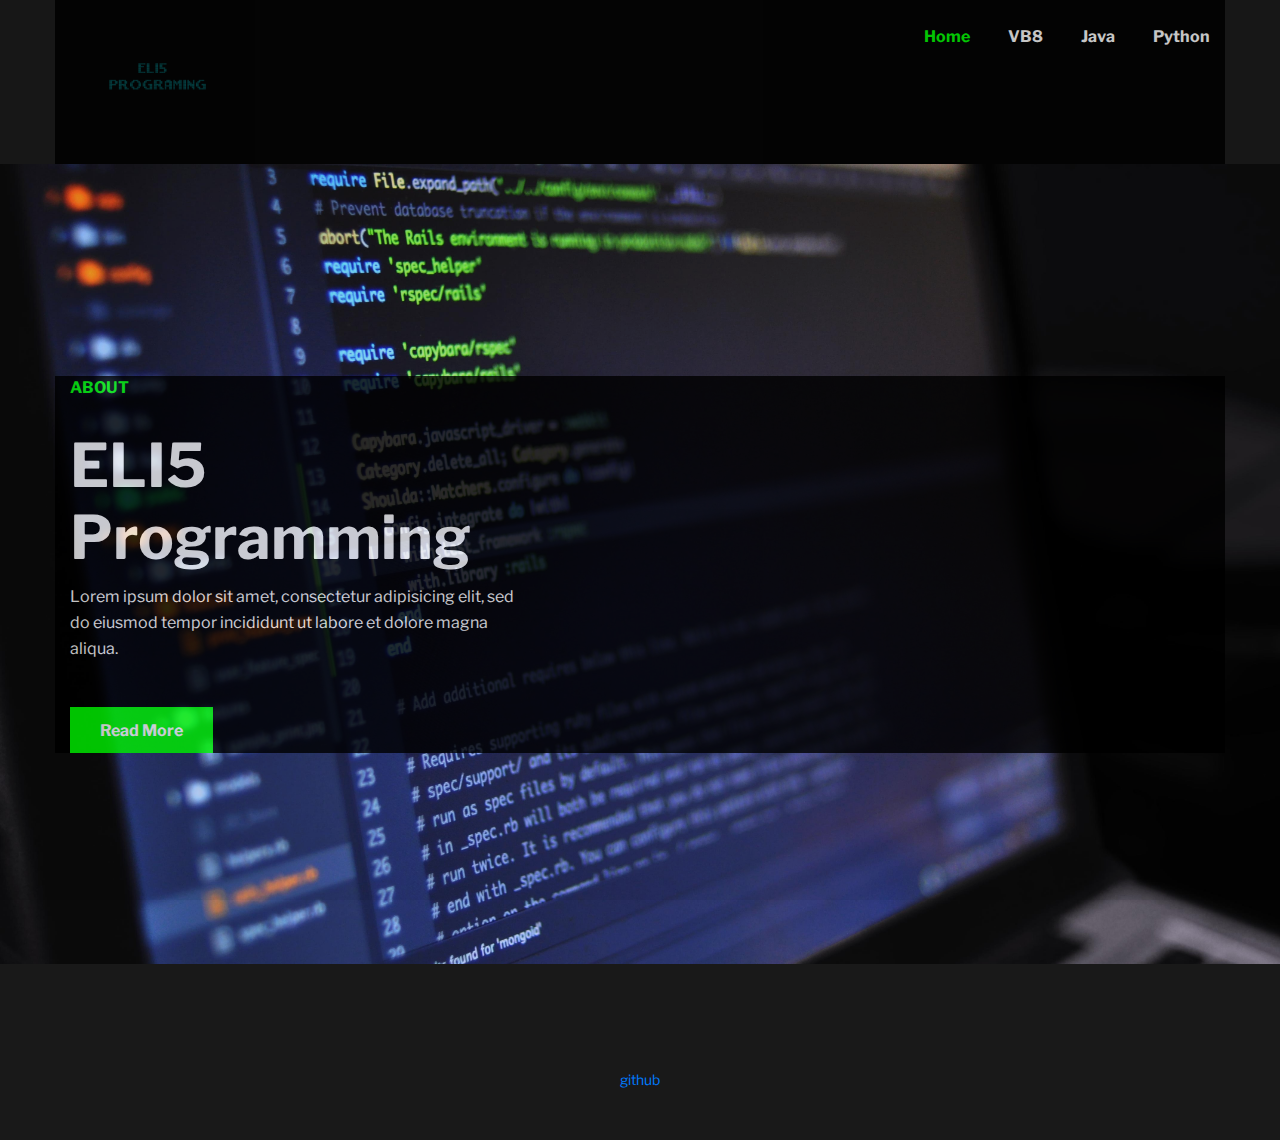
==== commit 39b70319: "Removed copyright notice since its just for college" ====
--- a/index.html
+++ b/index.html
@@ -80,9 +80,6 @@
         
         <div class="copyright-text">
             <a href="https://www.github.com/AndrewGrim/eli5programming">github</a>
-            <p>
-                Copyright &copy;<script>document.write(new Date().getFullYear());</script> All rights reserved | This template is made with <i class="ti-heart" aria-hidden="true"></i> by <a href="https://colorlib.com" target="_blank">Colorlib</a>
-            </p>
         </div>
     </section>
     <!-- Footer Section End -->
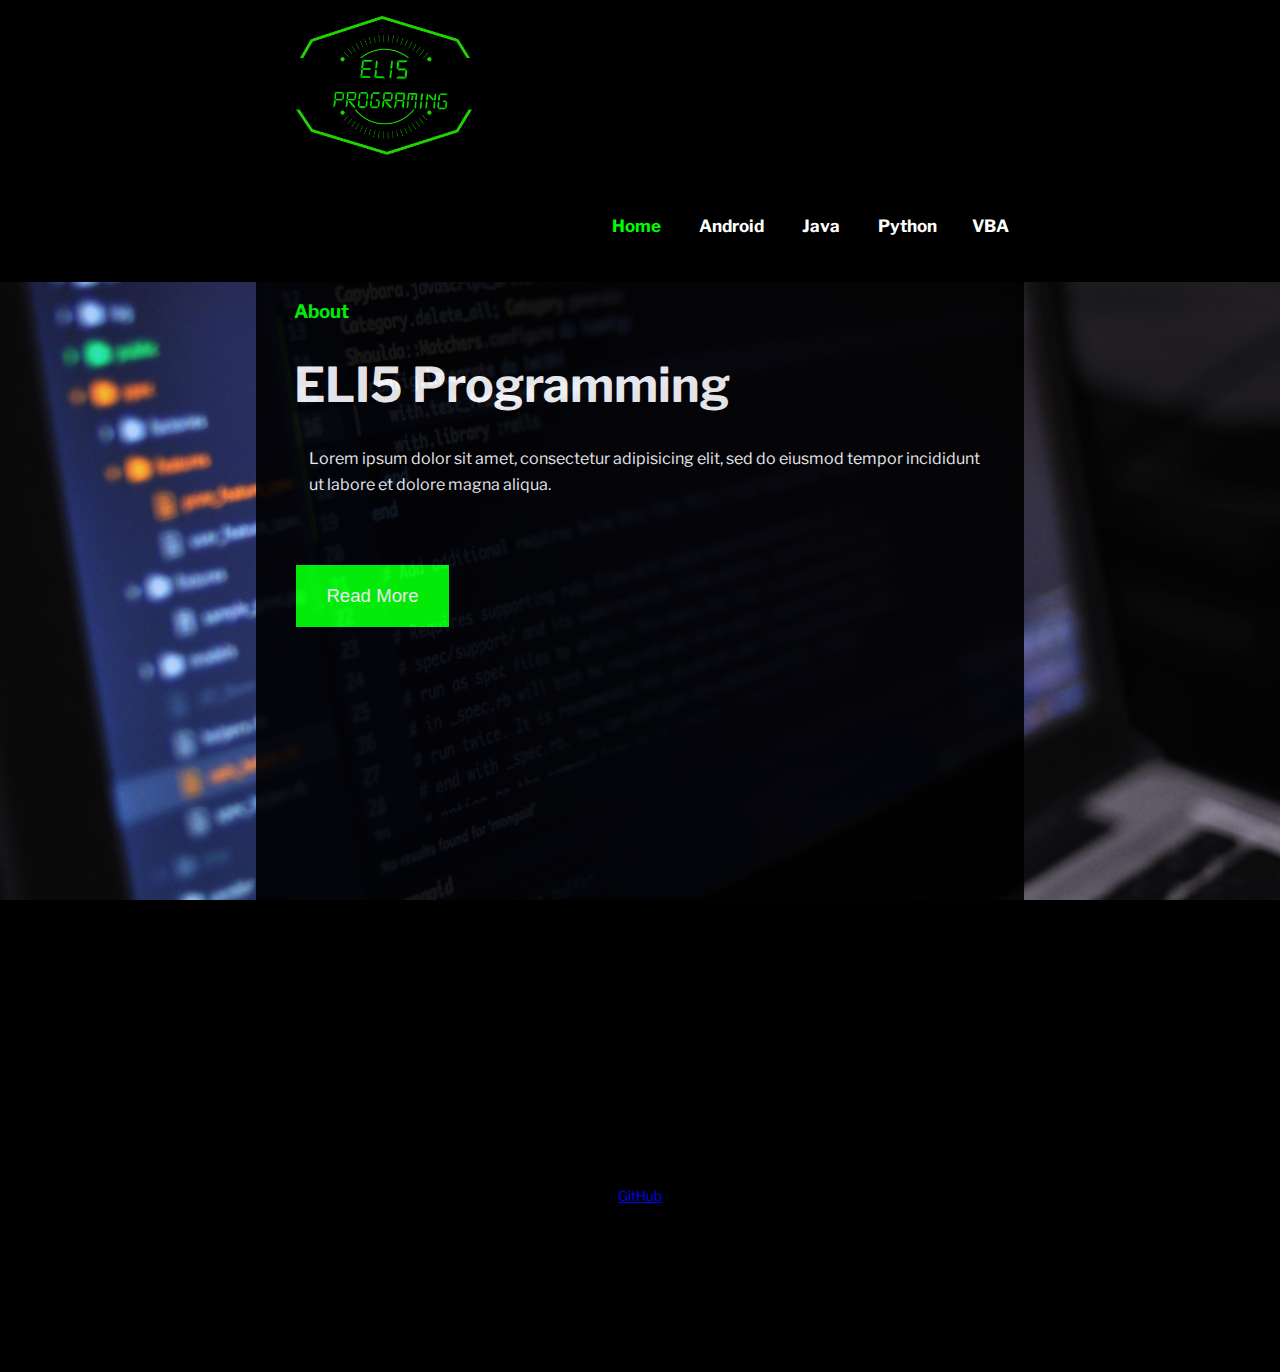
==== commit 55ead0ab: "Reworked the index page to fit the current design" ====
--- a/index.html
+++ b/index.html
@@ -1,97 +1,58 @@
 <!DOCTYPE html>
-<html lang="zxx">
+<html>
+    <head>
+        <title>ELI5 - Home</title>
+        <link href="https://fonts.googleapis.com/css?family=Libre+Franklin:400,500,600,700,800,900&display=swap"
+            rel="stylesheet">
+        <link rel="stylesheet" href="css/index.css" type="text/css">
+        <script src="js/index.js"></script>
+    </head>
 
-<head>
-    <meta charset="UTF-8">
-    <meta name="description" content="Hazze Template">
-    <meta name="keywords" content="Hazze, unica, creative, html">
-    <meta name="viewport" content="width=device-width, initial-scale=1.0">
-    <meta http-equiv="X-UA-Compatible" content="ie=edge">
-    <title>eli5programming | Home</title>
+    <body>
+        <!-- HEADER -->
+        <header class="header-section">
+            <div class="logo">
+                <a href="./index.html">
+                    <img src="images/logo.png" alt="">
+                </a>
+            </div>
+            <div class="menubar">
+                <ul>
+                    <li class="active"><a href="./index.html">Home</a></li>
+                    <li><a href="#">Android</a></li>
+                    <li><a href="#">Java</a></li>
+                    <li><a href="./python.html">Python</a>
+                    <li><a href="#">VBA</a></li>
+                    </li>
+                </ul>
+            </div>
+        </header>
+        <!-- HEADER END -->
 
-    <!-- Google Font -->
-    <link href="https://fonts.googleapis.com/css?family=Libre+Franklin:400,500,600,700,800,900&display=swap"
-        rel="stylesheet">
-
-    <!-- Css Styles -->
-    <link rel="stylesheet" href="css/bootstrap.min.css" type="text/css">
-    <link rel="stylesheet" href="css/font-awesome.min.css" type="text/css">
-    <link rel="stylesheet" href="css/themify-icons.css" type="text/css">
-    <link rel="stylesheet" href="css/owl.carousel.min.css" type="text/css">
-    <link rel="stylesheet" href="css/magnific-popup.css" type="text/css">
-    <link rel="stylesheet" href="css/slicknav.min.css" type="text/css">
-    <link rel="stylesheet" href="css/style.css" type="text/css">
-</head>
-
-<body>
-    <!-- Page Preloder -->
-    <div id="preloder">
-        <div class="loader"></div>
-    </div>
-
-    <!-- Header Section Begin -->
-    <header class="header-section">
-        <div class="container">
-            <div class="row">
-                <div class="col-lg-2 col-md-2">
-                    <div class="logo">
-                        <a href="#">
-                            <img src="images/logo.png" alt="">
-                        </a>
-                    </div>
-                </div>
-                <div class="col-lg-10 col-md-10">
-                    <div class="main-menu mobile-menu">
-                        <ul>
-                            <li class="active"><a href="./index.html">Home</a></li>
-                            <li><a href="#">VB8</a></li>
-                            <li><a href="#">Java</a></li>
-                            <li><a href="#">Python</a>
-                            </li>
-                        </ul>
-                    </div>
+        <!-- CONTENT -->
+        <section class="content-section set-bg">
+            <div class="container">
+                <div class="about-section">
+                        <h3>About</h3>
+                        <h1>ELI5 Programming</h1>
+                        <p>Lorem ipsum dolor sit amet, consectetur adipisicing elit, sed do eiusmod tempor incididunt ut
+                            labore et dolore magna aliqua.</p>
+                        <div id="more">
+                            <button href="https://github.com/AndrewGrim/eli5programming/blob/master/README.md" id="more-button" onclick="show_more()">Read More</button>
+                        </div>
+                        <p id="more-text">Lorem ipsum dolor sit amet, consectetur adipisicing elit, sed do eiusmod tempor incididunt ut
+                            labore et dolore magna aliqua.</p>
                 </div>
             </div>
-            <div id="mobile-menu-wrap"></div>
-        </div>
-    </header>
-    <!-- Header End -->
+        </section>
+        <!-- CONTENT END -->
 
-    <!-- Hero Section Begin -->
-    <section class="hero-section set-bg" data-setbg="images/ruby.jpg">
-        <div class="container">
-            <div class="row">
-                <div class="col-lg-5">
-                    <div class="hs-text">
-                        <span>About</span>
-                        <h2>ELI5 Programming</h2>
-                        <p>Lorem ipsum dolor sit amet, consectetur adipisicing elit, sed do eiusmod tempor incididunt ut
-                            labore et dolore magna aliqua.</p>
-                        <a href="https://github.com/AndrewGrim/eli5programming/blob/master/README.md" class="primary-btn">Read More</a>
-                    </div>
-                </div>
+        <!-- FOOTER -->
+        <footer class="footer-section">
+            <div class="source-link">
+                <a href="https://www.github.com/AndrewGrim/eli5programming" target="_blank">GitHub</a>
             </div>
-        </div>
-    </section>
-    <!-- Hero Section End -->
-
-    <!-- Footer Section Begin -->
-    <section class="footer-section">
-        
-        <div class="copyright-text">
-            <a href="https://www.github.com/AndrewGrim/eli5programming">github</a>
-        </div>
-    </section>
-    <!-- Footer Section End -->
-
-    <!-- Js Plugins -->
-    <script src="js/jquery-3.3.1.min.js"></script>
-    <script src="js/bootstrap.min.js"></script>
-    <script src="js/jquery.magnific-popup.min.js"></script>
-    <script src="js/mixitup.min.js"></script>
-    <script src="js/jquery.slicknav.js"></script>
-    <script src="js/owl.carousel.min.js"></script>
-    <script src="js/main.js"></script>
-</body>
-
+        </footer>
+        <!-- FOOTER END -->
+    </body>
 </html>
--- a/css/index.css
+++ b/css/index.css
@@ -0,0 +1,237 @@
+/*==============================================================================
+                                DEFAULT SECTION
+==============================================================================*/
+
+html, body {
+	margin: 0;
+	padding: 0;
+	height: 100%;
+	font-family: "Libre Franklin", sans-serif;
+	color: #f8f8f8;
+	background-color: #000000;
+	background-image: url("../images/ruby.jpg");
+	background-repeat: no-repeat;
+	background-size: cover;
+	background-position: top center;
+}
+
+p {
+	font-size: 16px;
+	font-family: "Libre Franklin", sans-serif;
+	color: #f8f8f8;
+	font-weight: 400;
+	line-height: 26px;
+	margin: 0 0 15px 0;
+	padding-left: 15px;
+}
+
+img {
+	max-width: 100%;
+}
+
+a:visited {
+	color: #3d5afa;
+}
+
+a:hover {
+	text-decoration: none;
+	outline: none;
+	color: #00ff00;
+}
+
+ul, li {
+	color: #FFE89E;
+}
+
+/*
+Mobile media query.
+*/
+@media only screen and (max-width: 1200px) {
+	html, body {
+		background-color: #000000;
+	}
+}
+
+/*==============================================================================
+                                HEADER SECTION
+==============================================================================*/
+
+.header-section {
+	background: #000000;
+	display: inline-block;
+}
+
+.menubar {
+	text-align: right;
+	padding-right: 15px;
+}
+
+.menubar a {
+	text-decoration: none;
+}
+
+.menubar ul li {
+	display: inline-block;
+	list-style: none;
+	margin-left: 35px;
+	position: relative;
+}
+
+.menubar ul li.active a {
+	color: #00ff00;
+}
+
+.menubar ul li:hover>a {
+	color: #00ff00;
+}
+
+.menubar ul li a {
+	font-size: 17px;
+	color: #ffffff;
+	font-weight: 700;
+	display: inline-block;
+	padding: 25px 0 30px;
+}
+
+/*
+Desktop media query.
+*/
+@media only screen and (min-width: 1200px) {
+	.header-section {
+		width: 60%;
+		padding-left: 20%;
+		padding-right: 20%;
+	}
+
+	.logo img {
+		width: 256px;
+	}
+}
+
+/*
+Mobile media query.
+*/
+@media only screen and (max-width: 1200px) {
+	.header-section {
+		width: 100%;
+	}
+
+	.logo img {
+		width: 128px;
+	}
+
+	.menubar ul li {
+		margin-left: 25px;
+	}
+}
+
+/*==============================================================================
+                                CONTENT SECTION
+==============================================================================*/
+
+/*
+Div that holds most content of the webpage excluding the header and footer.
+*/
+.content-section {
+	min-height: 800px;
+	background-color: #000000;
+	display: inline-block;
+	opacity: 0.9;
+}
+
+/*
+Top level div for everything in the content-section.
+*/
+.container {
+	background-color: #000000;
+	display: inline-block;
+	
+}
+
+.about-section h3{
+	color: #00ff00;
+}
+
+.about-section h1{
+	font-size: 36pt;
+}
+
+#more-text {
+	display: none;
+	background-color: #000000; 
+}
+
+#more-button {
+	display: inline-block;
+	font-size: 14pt;
+	margin-top: 50px;
+	padding: 20px 30px 20px 30px;
+	background-color: #00ff00;
+	color: #ffffff;
+	border: solid black 2px;
+}
+
+#more-button:hover {
+	background-color: #ffffff;
+	color: #00ff00;
+}
+
+
+/*
+Desktop media query.
+*/
+@media only screen and (min-width: 1200px) {
+	.content-section {
+		width: 60%;
+		margin-left: 20%;
+		margin-right: 20%;
+	}
+	
+	.container {
+		width: 90%;
+		margin-left: 5%;
+		margin-right: 5%;
+	}
+}
+
+/*
+Mobile media query.
+*/
+@media only screen and (max-width: 1200px) {
+	.content-section {
+		width: 100%;
+		margin-left: 0%;
+		margin-right: 0%;
+	}
+
+	.container {
+		width: 96%;
+		margin-left: 2%;
+		margin-right: 2%;
+	}
+}
+
+/*==============================================================================
+                                FOOTER SECTION
+==============================================================================*/
+
+.footer-section {
+	background: #000000;
+	padding-top: 80px;
+	padding-bottom: 50px;
+}
+
+.source-link {
+	padding-top: 25px;
+	text-align: center;
+	font-size: 14px;
+}
+
+/*
+Desktop media query.
+*/
+@media only screen and (min-width: 1200px) {
+	.footer-section {
+		min-height: 160px;
+	}
+}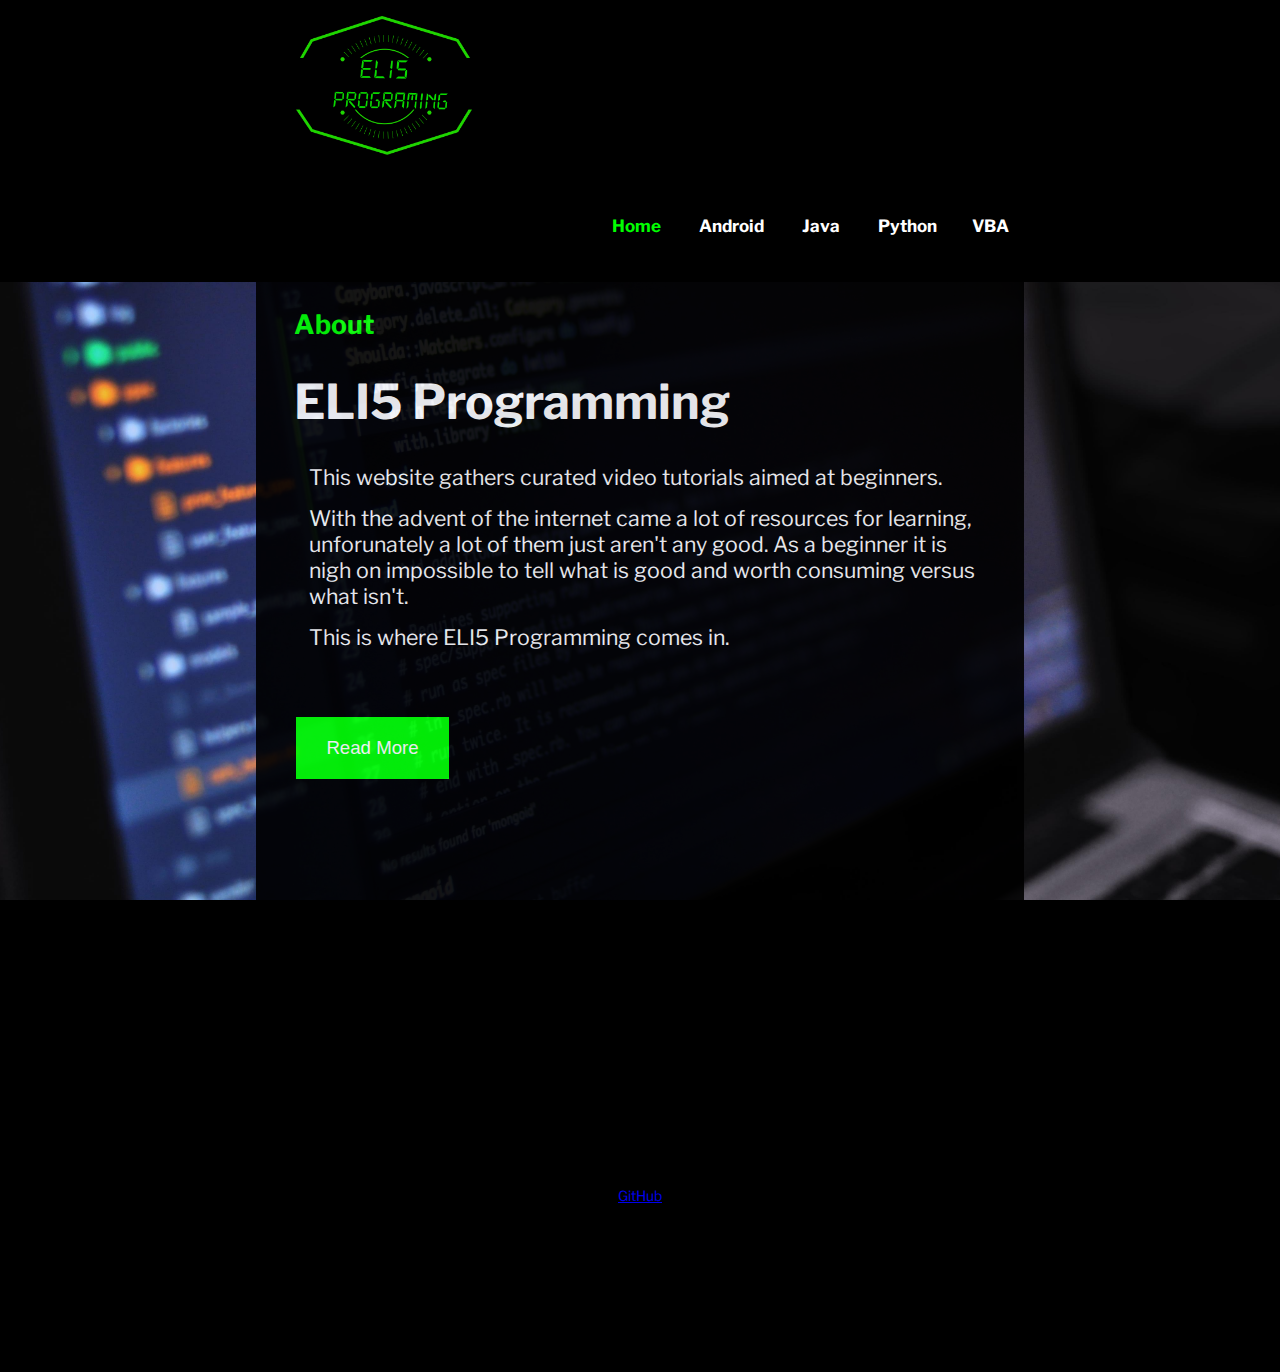
==== commit 0db956b7: "Added more text to about section" ====
--- a/index.html
+++ b/index.html
@@ -35,13 +35,19 @@
                 <div class="about-section">
                         <h3>About</h3>
                         <h1>ELI5 Programming</h1>
-                        <p>Lorem ipsum dolor sit amet, consectetur adipisicing elit, sed do eiusmod tempor incididunt ut
-                            labore et dolore magna aliqua.</p>
+                        <p>This website gathers curated video tutorials aimed at beginners.</p>
+                        <p>With the advent of the internet came a lot of resources for learning, unforunately a lot of them just aren't any good.
+                            As a beginner it is nigh on impossible to tell what is good and worth consuming versus what isn't.</p>
+                        <p>This is where ELI5 Programming comes in.</p>
                         <div id="more">
                             <button href="https://github.com/AndrewGrim/eli5programming/blob/master/README.md" id="more-button" onclick="show_more()">Read More</button>
                         </div>
-                        <p id="more-text">Lorem ipsum dolor sit amet, consectetur adipisicing elit, sed do eiusmod tempor incididunt ut
-                            labore et dolore magna aliqua.</p>
+                        <div id="more-text">
+                            <p>We guarantee that any content linked to on this website is worth looking at.</p>
+                            <p>For each language covered on the website we have a dedicated developer curating content for it so you don't have to filter anything out yourself.</p>
+                            <p>Each video or playlist includes a description of what the content is and a summary of what it covers.</p>
+                            <p>This is followed by any additional comments from the developer and a link to source code if it is available.</p>
+                        </div>
                 </div>
             </div>
         </section>
--- a/css/index.css
+++ b/css/index.css
@@ -150,10 +150,15 @@
 
 .about-section h3{
 	color: #00ff00;
+	font-size: 20pt;
 }
 
 .about-section h1{
 	font-size: 36pt;
+}
+
+.about-section p{
+	font-size: 16pt;
 }
 
 #more-text {
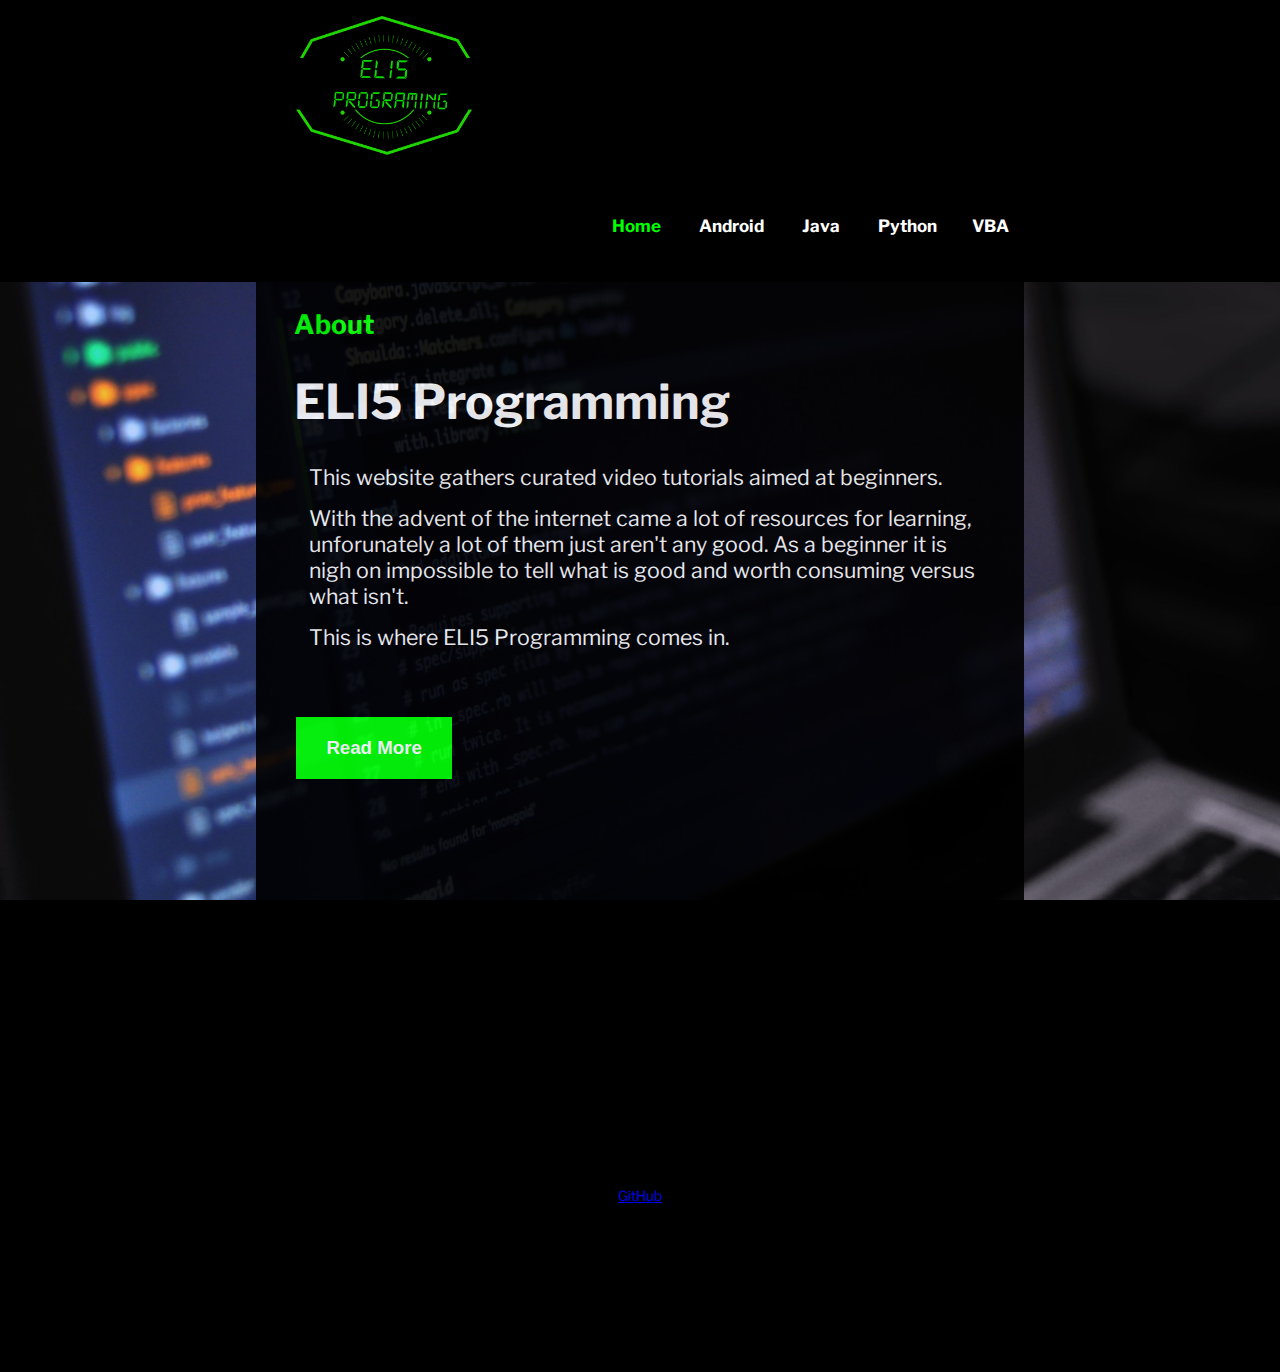
==== commit 7f96bdcf: "Added a page for vba" ====
--- a/index.html
+++ b/index.html
@@ -22,7 +22,7 @@
                     <li><a href="#">Android</a></li>
                     <li><a href="#">Java</a></li>
                     <li><a href="./python.html">Python</a>
-                    <li><a href="#">VBA</a></li>
+                    <li><a href="./vba.html">VBA</a></li>
                     </li>
                 </ul>
             </div>
--- a/css/index.css
+++ b/css/index.css
@@ -145,7 +145,6 @@
 .container {
 	background-color: #000000;
 	display: inline-block;
-	
 }
 
 .about-section h3{
@@ -161,14 +160,20 @@
 	font-size: 16pt;
 }
 
+/*
+Text thats hidden by default and has to be revealed using the button below.
+*/
 #more-text {
 	display: none;
-	background-color: #000000; 
-}
-
+}
+
+/*
+Button for showing more text in the about section.
+*/
 #more-button {
 	display: inline-block;
 	font-size: 14pt;
+	font-weight: 800;
 	margin-top: 50px;
 	padding: 20px 30px 20px 30px;
 	background-color: #00ff00;
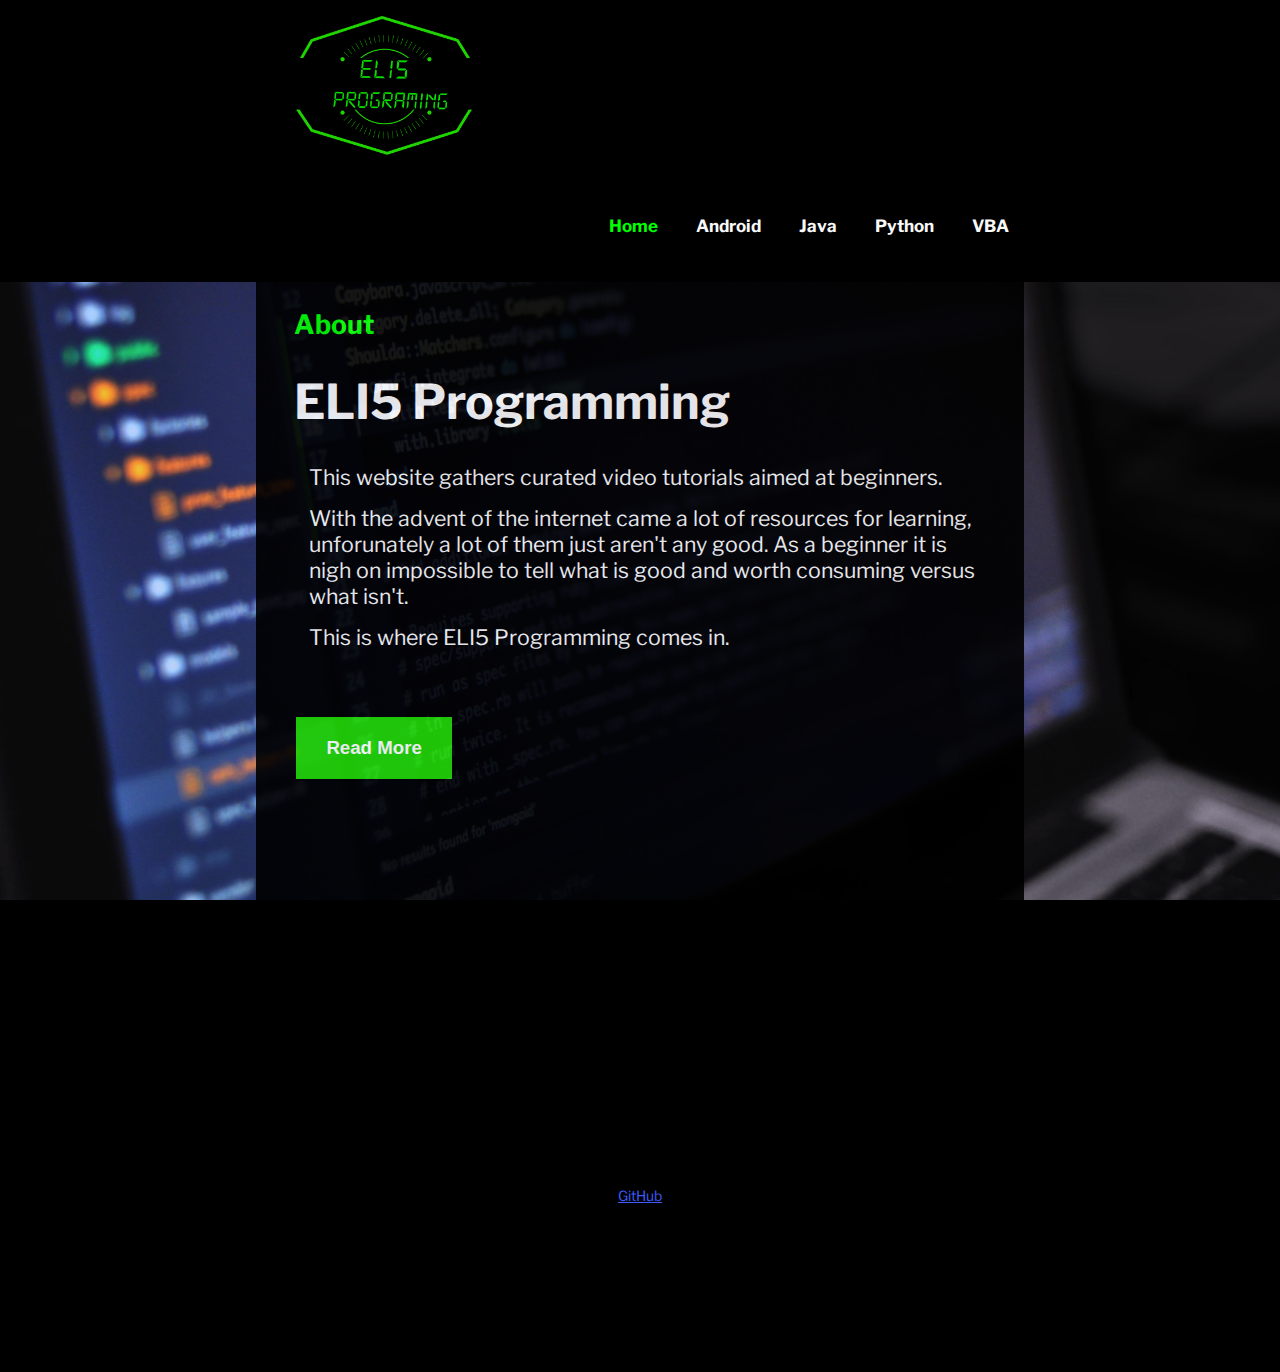
==== commit aa7b1e2c: "Updated page and style for the home page" ====
--- a/index.html
+++ b/index.html
@@ -4,8 +4,9 @@
         <title>ELI5 - Home</title>
         <link href="https://fonts.googleapis.com/css?family=Libre+Franklin:400,500,600,700,800,900&display=swap"
             rel="stylesheet">
+        <link rel="stylesheet" href="css/base.css" type="text/css">
         <link rel="stylesheet" href="css/index.css" type="text/css">
-        <script src="js/index.js"></script>
+        <script src="js/eli5.js"></script>
     </head>
 
     <body>
@@ -19,18 +20,17 @@
             <div class="menubar">
                 <ul>
                     <li class="active"><a href="./index.html">Home</a></li>
-                    <li><a href="#">Android</a></li>
-                    <li><a href="#">Java</a></li>
-                    <li><a href="./python.html">Python</a>
+                    <li><a href="./android.html">Android</a></li>
+                    <li><a href="./java.html">Java</a></li>
+                    <li><a href="./python.html">Python</a></li>
                     <li><a href="./vba.html">VBA</a></li>
-                    </li>
                 </ul>
             </div>
         </header>
         <!-- HEADER END -->
 
         <!-- CONTENT -->
-        <section class="content-section set-bg">
+        <section class="content-section">
             <div class="container">
                 <div class="about-section">
                         <h3>About</h3>
--- a/css/base.css
+++ b/css/base.css
@@ -0,0 +1,233 @@
+/*==============================================================================
+                                DEFAULT SECTION
+==============================================================================*/
+
+html, body {
+	margin: 0;
+	padding: 0;
+	height: 100%;
+	font-family: "Libre Franklin", sans-serif;
+	color: #f8f8f8;
+	background-color: #888888;
+}
+
+p {
+	font-size: 16px;
+	font-family: "Libre Franklin", sans-serif;
+	color: #f8f8f8;
+	font-weight: 400;
+	line-height: 26px;
+	margin: 0 0 15px 0;
+	padding-left: 15px;
+}
+
+img {
+	max-width: 100%;
+}
+
+a {
+	color: #3d5afa;
+}
+
+a:hover {
+	text-decoration: none;
+	outline: none;
+	color: #00ff00;
+}
+
+/*==============================================================================
+                                HEADER SECTION
+==============================================================================*/
+
+.header-section {
+	background: #000000;
+	display: inline-block;
+}
+
+.menubar {
+	text-align: right;
+	padding-right: 15px;
+}
+
+.menubar a {
+	text-decoration: none;
+}
+
+.menubar ul li {
+	display: inline-block;
+	list-style: none;
+	margin-left: 35px;
+	position: relative;
+}
+
+.menubar ul li.active a {
+	color: #00ff00;
+}
+
+.menubar ul li:hover>a {
+	color: #00ff00;
+}
+
+.menubar ul li a {
+	font-size: 17px;
+	color: #f8f8f8;
+	font-weight: 700;
+	display: inline-block;
+	padding: 25px 0 30px;
+}
+
+/*
+Desktop media query.
+*/
+@media only screen and (min-width: 1200px) {
+	.header-section {
+		width: 60%;
+		padding-left: 20%;
+		padding-right: 20%;
+	}
+
+	.logo img {
+		width: 256px;
+	}
+}
+
+/*
+Mobile media query.
+*/
+@media only screen and (max-width: 1200px) {
+	.header-section {
+		width: 100%;
+	}
+
+	.logo img {
+		width: 128px;
+	}
+
+	.menubar ul li {
+		margin-left: 25px;
+	}
+}
+
+/*==============================================================================
+                                CONTENT SECTION
+==============================================================================*/
+
+/*
+Div that holds most content of the webpage excluding the header and footer.
+*/
+.content-section {
+	min-height: 800px;
+	background-color: #000000;
+	display: inline-block;
+}
+
+/*
+Top level div for everything in the content-section.
+*/
+.container {
+	background-color: #000000;
+	display: inline-block;
+}
+
+
+/*
+Desktop media query.
+*/
+@media only screen and (min-width: 1200px) {
+	.content-section {
+		width: 60%;
+		margin-left: 20%;
+		margin-right: 20%;
+	}
+	
+	.container {
+		width: 90%;
+		margin-left: 5%;
+		margin-right: 5%;
+	}
+}
+
+/*
+Mobile media query.
+*/
+@media only screen and (max-width: 1200px) {
+	.content-section {
+		width: 100%;
+		margin-left: 0%;
+		margin-right: 0%;
+	}
+
+	.container {
+		width: 96%;
+		margin-left: 2%;
+		margin-right: 2%;
+	}
+}
+
+/*==============================================================================
+                                FOOTER SECTION
+==============================================================================*/
+
+.footer-section {
+	background: #000000;
+	padding-top: 80px;
+	padding-bottom: 50px;
+}
+
+.source-link {
+	padding-top: 25px;
+	text-align: center;
+	font-size: 14px;
+}
+
+/*
+Desktop media query.
+*/
+@media only screen and (min-width: 1200px) {
+	.footer-section {
+		min-height: 160px;
+	}
+}
+
+/*==============================================================================
+                                VIDEO SECTION
+==============================================================================*/
+
+/*
+Top video div containing all elements that belong to a particular video or playlist
+*/
+.video {
+	margin-bottom: 15px;
+	outline-width: 2px;
+	outline-style: solid;
+	outline-color: #f8f8f8;
+}
+
+/*
+Button that shows or hides a video and its associated video-text.
+*/
+.video-button {
+	background-color: #282828;
+	font-size: 18px;
+	color: #f8f8f8;
+	padding: 15px;
+	width: 100%;
+}
+
+/*
+Frame that holds the embedded youtube video.
+*/
+.video-iframe {
+	width: 100%;
+	height: 400px;
+}
+
+/* 
+Div containing the embedded video with the accompanying text.
+
+Set to "inline-block" by default so that each video text is shown on page load until the user closes it.
+*/
+.video-text { 
+	display: inline-block;
+	width: 100%;
+}--- a/css/index.css
+++ b/css/index.css
@@ -1,247 +1,51 @@
-/*==============================================================================
-                                DEFAULT SECTION
-==============================================================================*/
-
 html, body {
-	margin: 0;
-	padding: 0;
-	height: 100%;
-	font-family: "Libre Franklin", sans-serif;
-	color: #f8f8f8;
-	background-color: #000000;
-	background-image: url("../images/ruby.jpg");
-	background-repeat: no-repeat;
-	background-size: cover;
-	background-position: top center;
+    background-image: url("../images/ruby.jpg");
+    background-attachment: fixed;
+    background-repeat: no-repeat;
+    background-size: cover;
+    background-position: top center;
+    background-color: #000000;
 }
 
-p {
-	font-size: 16px;
-	font-family: "Libre Franklin", sans-serif;
-	color: #f8f8f8;
-	font-weight: 400;
-	line-height: 26px;
-	margin: 0 0 15px 0;
-	padding-left: 15px;
-}
-
-img {
-	max-width: 100%;
-}
-
-a:visited {
-	color: #3d5afa;
-}
-
-a:hover {
-	text-decoration: none;
-	outline: none;
-	color: #00ff00;
-}
-
-ul, li {
-	color: #FFE89E;
-}
-
-/*
-Mobile media query.
-*/
-@media only screen and (max-width: 1200px) {
-	html, body {
-		background-color: #000000;
-	}
-}
-
-/*==============================================================================
-                                HEADER SECTION
-==============================================================================*/
-
-.header-section {
-	background: #000000;
-	display: inline-block;
-}
-
-.menubar {
-	text-align: right;
-	padding-right: 15px;
-}
-
-.menubar a {
-	text-decoration: none;
-}
-
-.menubar ul li {
-	display: inline-block;
-	list-style: none;
-	margin-left: 35px;
-	position: relative;
-}
-
-.menubar ul li.active a {
-	color: #00ff00;
-}
-
-.menubar ul li:hover>a {
-	color: #00ff00;
-}
-
-.menubar ul li a {
-	font-size: 17px;
-	color: #ffffff;
-	font-weight: 700;
-	display: inline-block;
-	padding: 25px 0 30px;
-}
-
-/*
-Desktop media query.
-*/
-@media only screen and (min-width: 1200px) {
-	.header-section {
-		width: 60%;
-		padding-left: 20%;
-		padding-right: 20%;
-	}
-
-	.logo img {
-		width: 256px;
-	}
-}
-
-/*
-Mobile media query.
-*/
-@media only screen and (max-width: 1200px) {
-	.header-section {
-		width: 100%;
-	}
-
-	.logo img {
-		width: 128px;
-	}
-
-	.menubar ul li {
-		margin-left: 25px;
-	}
-}
-
-/*==============================================================================
-                                CONTENT SECTION
-==============================================================================*/
-
-/*
-Div that holds most content of the webpage excluding the header and footer.
-*/
 .content-section {
-	min-height: 800px;
-	background-color: #000000;
-	display: inline-block;
-	opacity: 0.9;
-}
-
-/*
-Top level div for everything in the content-section.
-*/
-.container {
-	background-color: #000000;
-	display: inline-block;
+    opacity: 0.9;
 }
 
 .about-section h3{
-	color: #00ff00;
-	font-size: 20pt;
+    color: #00ff00;
+    font-size: 20pt;
 }
 
 .about-section h1{
-	font-size: 36pt;
+    font-size: 36pt;
 }
 
 .about-section p{
-	font-size: 16pt;
+    font-size: 16pt;
 }
 
 /*
 Text thats hidden by default and has to be revealed using the button below.
 */
 #more-text {
-	display: none;
+    display: none;
 }
 
 /*
 Button for showing more text in the about section.
 */
 #more-button {
-	display: inline-block;
-	font-size: 14pt;
-	font-weight: 800;
-	margin-top: 50px;
-	padding: 20px 30px 20px 30px;
-	background-color: #00ff00;
-	color: #ffffff;
-	border: solid black 2px;
+    display: inline-block;
+    font-size: 14pt;
+    font-weight: 800;
+    margin-top: 50px;
+    padding: 20px 30px 20px 30px;
+    background-color: #1fd500;
+    color: #ffffff;
+    border: solid black 2px;
 }
 
 #more-button:hover {
-	background-color: #ffffff;
-	color: #00ff00;
-}
-
-
-/*
-Desktop media query.
-*/
-@media only screen and (min-width: 1200px) {
-	.content-section {
-		width: 60%;
-		margin-left: 20%;
-		margin-right: 20%;
-	}
-	
-	.container {
-		width: 90%;
-		margin-left: 5%;
-		margin-right: 5%;
-	}
-}
-
-/*
-Mobile media query.
-*/
-@media only screen and (max-width: 1200px) {
-	.content-section {
-		width: 100%;
-		margin-left: 0%;
-		margin-right: 0%;
-	}
-
-	.container {
-		width: 96%;
-		margin-left: 2%;
-		margin-right: 2%;
-	}
-}
-
-/*==============================================================================
-                                FOOTER SECTION
-==============================================================================*/
-
-.footer-section {
-	background: #000000;
-	padding-top: 80px;
-	padding-bottom: 50px;
-}
-
-.source-link {
-	padding-top: 25px;
-	text-align: center;
-	font-size: 14px;
-}
-
-/*
-Desktop media query.
-*/
-@media only screen and (min-width: 1200px) {
-	.footer-section {
-		min-height: 160px;
-	}
+    background-color: #ffffff;
+    color: #1fd500;
 }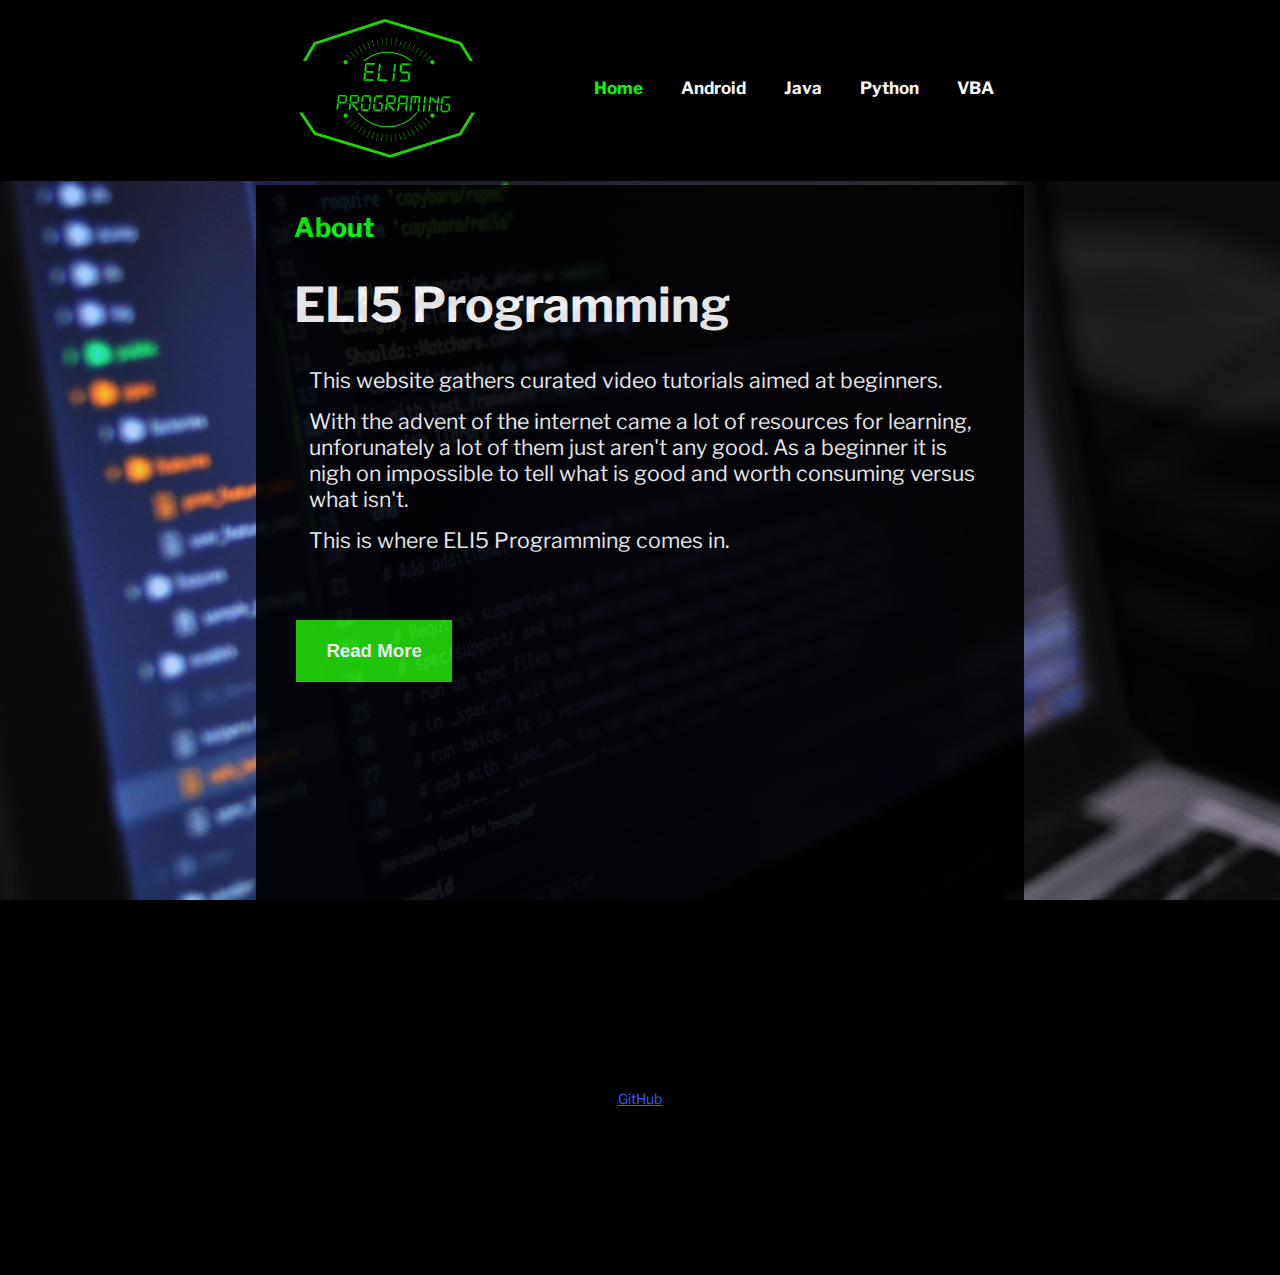
==== commit 4bf2f952: "Added table around header elements..." ====
--- a/index.html
+++ b/index.html
@@ -2,8 +2,7 @@
 <html>
     <head>
         <title>ELI5 - Home</title>
-        <link href="https://fonts.googleapis.com/css?family=Libre+Franklin:400,500,600,700,800,900&display=swap"
-            rel="stylesheet">
+        <link href="https://fonts.googleapis.com/css?family=Libre+Franklin:400,500,600,700,800,900&display=swap" rel="stylesheet">
         <link rel="stylesheet" href="css/base.css" type="text/css">
         <link rel="stylesheet" href="css/index.css" type="text/css">
         <script src="js/eli5.js"></script>
@@ -12,20 +11,28 @@
     <body>
         <!-- HEADER -->
         <header class="header-section">
-            <div class="logo">
-                <a href="./index.html">
-                    <img src="images/logo.png" alt="">
-                </a>
-            </div>
-            <div class="menubar">
-                <ul>
-                    <li class="active"><a href="./index.html">Home</a></li>
-                    <li><a href="./android.html">Android</a></li>
-                    <li><a href="./java.html">Java</a></li>
-                    <li><a href="./python.html">Python</a></li>
-                    <li><a href="./vba.html">VBA</a></li>
-                </ul>
-            </div>
+            <table id="header-table">
+                <tr>
+                    <td id="icon-column">
+                        <div class="logo">
+                            <a href="./index.html">
+                                <img src="images/logo.png" alt="">
+                            </a>
+                        </div>
+                    </td>
+                    <td id="menubar-column">
+                        <div class="menubar">
+                            <ul>
+                                <li class="active"><a href="./index.html">Home</a></li>
+                                <li><a href="./android.html">Android</a></li>
+                                <li><a href="./java.html">Java</a></li>
+                                <li><a href="./python.html">Python</a></li>
+                                <li><a href="./vba.html">VBA</a></li>
+                            </ul>
+                        </div>
+                    </td>
+                </tr>
+            </table>
         </header>
         <!-- HEADER END -->
 
--- a/css/base.css
+++ b/css/base.css
@@ -3,36 +3,36 @@
 ==============================================================================*/
 
 html, body {
-	margin: 0;
-	padding: 0;
-	height: 100%;
-	font-family: "Libre Franklin", sans-serif;
-	color: #f8f8f8;
-	background-color: #888888;
+    margin: 0;
+    padding: 0;
+    height: 100%;
+    font-family: "Libre Franklin", sans-serif;
+    color: #f8f8f8;
+    background-color: #888888;
 }
 
 p {
-	font-size: 16px;
-	font-family: "Libre Franklin", sans-serif;
-	color: #f8f8f8;
-	font-weight: 400;
-	line-height: 26px;
-	margin: 0 0 15px 0;
-	padding-left: 15px;
+    font-size: 16px;
+    font-family: "Libre Franklin", sans-serif;
+    color: #f8f8f8;
+    font-weight: 400;
+    line-height: 26px;
+    margin: 0 0 15px 0;
+    padding-left: 15px;
 }
 
 img {
-	max-width: 100%;
+    max-width: 100%;
 }
 
 a {
-	color: #3d5afa;
+    color: #3d5afa;
 }
 
 a:hover {
-	text-decoration: none;
-	outline: none;
-	color: #00ff00;
+    text-decoration: none;
+    outline: none;
+    color: #00ff00;
 }
 
 /*==============================================================================
@@ -40,72 +40,72 @@
 ==============================================================================*/
 
 .header-section {
-	background: #000000;
-	display: inline-block;
+    background: #000000;
+    display: inline-block;
 }
 
 .menubar {
-	text-align: right;
-	padding-right: 15px;
+    text-align: right;
+    padding-right: 15px;
 }
 
 .menubar a {
-	text-decoration: none;
+    text-decoration: none;
 }
 
 .menubar ul li {
-	display: inline-block;
-	list-style: none;
-	margin-left: 35px;
-	position: relative;
+    display: inline-block;
+    list-style: none;
+    margin-left: 35px;
+    position: relative;
 }
 
 .menubar ul li.active a {
-	color: #00ff00;
+    color: #00ff00;
 }
 
 .menubar ul li:hover>a {
-	color: #00ff00;
+    color: #00ff00;
 }
 
 .menubar ul li a {
-	font-size: 17px;
-	color: #f8f8f8;
-	font-weight: 700;
-	display: inline-block;
-	padding: 25px 0 30px;
+    font-size: 17px;
+    color: #f8f8f8;
+    font-weight: 700;
+    display: inline-block;
+    padding: 25px 0 30px;
 }
 
 /*
 Desktop media query.
 */
 @media only screen and (min-width: 1200px) {
-	.header-section {
-		width: 60%;
-		padding-left: 20%;
-		padding-right: 20%;
-	}
-
-	.logo img {
-		width: 256px;
-	}
+    .header-section {
+        width: 60%;
+        padding-left: 20%;
+        padding-right: 20%;
+    }
+
+    .logo img {
+        width: 256px;
+    }
 }
 
 /*
 Mobile media query.
 */
 @media only screen and (max-width: 1200px) {
-	.header-section {
-		width: 100%;
-	}
-
-	.logo img {
-		width: 128px;
-	}
-
-	.menubar ul li {
-		margin-left: 25px;
-	}
+    .header-section {
+        width: 100%;
+    }
+
+    .logo img {
+        width: 128px;
+    }
+
+    .menubar ul li {
+        margin-left: 25px;
+    }
 }
 
 /*==============================================================================
@@ -116,17 +116,17 @@
 Div that holds most content of the webpage excluding the header and footer.
 */
 .content-section {
-	min-height: 800px;
-	background-color: #000000;
-	display: inline-block;
+    min-height: 800px;
+    background-color: #000000;
+    display: inline-block;
 }
 
 /*
 Top level div for everything in the content-section.
 */
 .container {
-	background-color: #000000;
-	display: inline-block;
+    background-color: #000000;
+    display: inline-block;
 }
 
 
@@ -134,34 +134,34 @@
 Desktop media query.
 */
 @media only screen and (min-width: 1200px) {
-	.content-section {
-		width: 60%;
-		margin-left: 20%;
-		margin-right: 20%;
-	}
-	
-	.container {
-		width: 90%;
-		margin-left: 5%;
-		margin-right: 5%;
-	}
+    .content-section {
+        width: 60%;
+        margin-left: 20%;
+        margin-right: 20%;
+    }
+    
+    .container {
+        width: 90%;
+        margin-left: 5%;
+        margin-right: 5%;
+    }
 }
 
 /*
 Mobile media query.
 */
 @media only screen and (max-width: 1200px) {
-	.content-section {
-		width: 100%;
-		margin-left: 0%;
-		margin-right: 0%;
-	}
-
-	.container {
-		width: 96%;
-		margin-left: 2%;
-		margin-right: 2%;
-	}
+    .content-section {
+        width: 100%;
+        margin-left: 0%;
+        margin-right: 0%;
+    }
+
+    .container {
+        width: 96%;
+        margin-left: 2%;
+        margin-right: 2%;
+    }
 }
 
 /*==============================================================================
@@ -169,24 +169,24 @@
 ==============================================================================*/
 
 .footer-section {
-	background: #000000;
-	padding-top: 80px;
-	padding-bottom: 50px;
+    background: #000000;
+    padding-top: 80px;
+    padding-bottom: 50px;
 }
 
 .source-link {
-	padding-top: 25px;
-	text-align: center;
-	font-size: 14px;
+    padding-top: 25px;
+    text-align: center;
+    font-size: 14px;
 }
 
 /*
 Desktop media query.
 */
 @media only screen and (min-width: 1200px) {
-	.footer-section {
-		min-height: 160px;
-	}
+    .footer-section {
+        min-height: 160px;
+    }
 }
 
 /*==============================================================================
@@ -197,29 +197,29 @@
 Top video div containing all elements that belong to a particular video or playlist
 */
 .video {
-	margin-bottom: 15px;
-	outline-width: 2px;
-	outline-style: solid;
-	outline-color: #f8f8f8;
+    margin-bottom: 15px;
+    outline-width: 2px;
+    outline-style: solid;
+    outline-color: #f8f8f8;
 }
 
 /*
 Button that shows or hides a video and its associated video-text.
 */
 .video-button {
-	background-color: #282828;
-	font-size: 18px;
-	color: #f8f8f8;
-	padding: 15px;
-	width: 100%;
+    background-color: #282828;
+    font-size: 18px;
+    color: #f8f8f8;
+    padding: 15px;
+    width: 100%;
 }
 
 /*
 Frame that holds the embedded youtube video.
 */
 .video-iframe {
-	width: 100%;
-	height: 400px;
+    width: 100%;
+    height: 400px;
 }
 
 /* 
@@ -228,6 +228,6 @@
 Set to "inline-block" by default so that each video text is shown on page load until the user closes it.
 */
 .video-text { 
-	display: inline-block;
-	width: 100%;
+    display: inline-block;
+    width: 100%;
 }